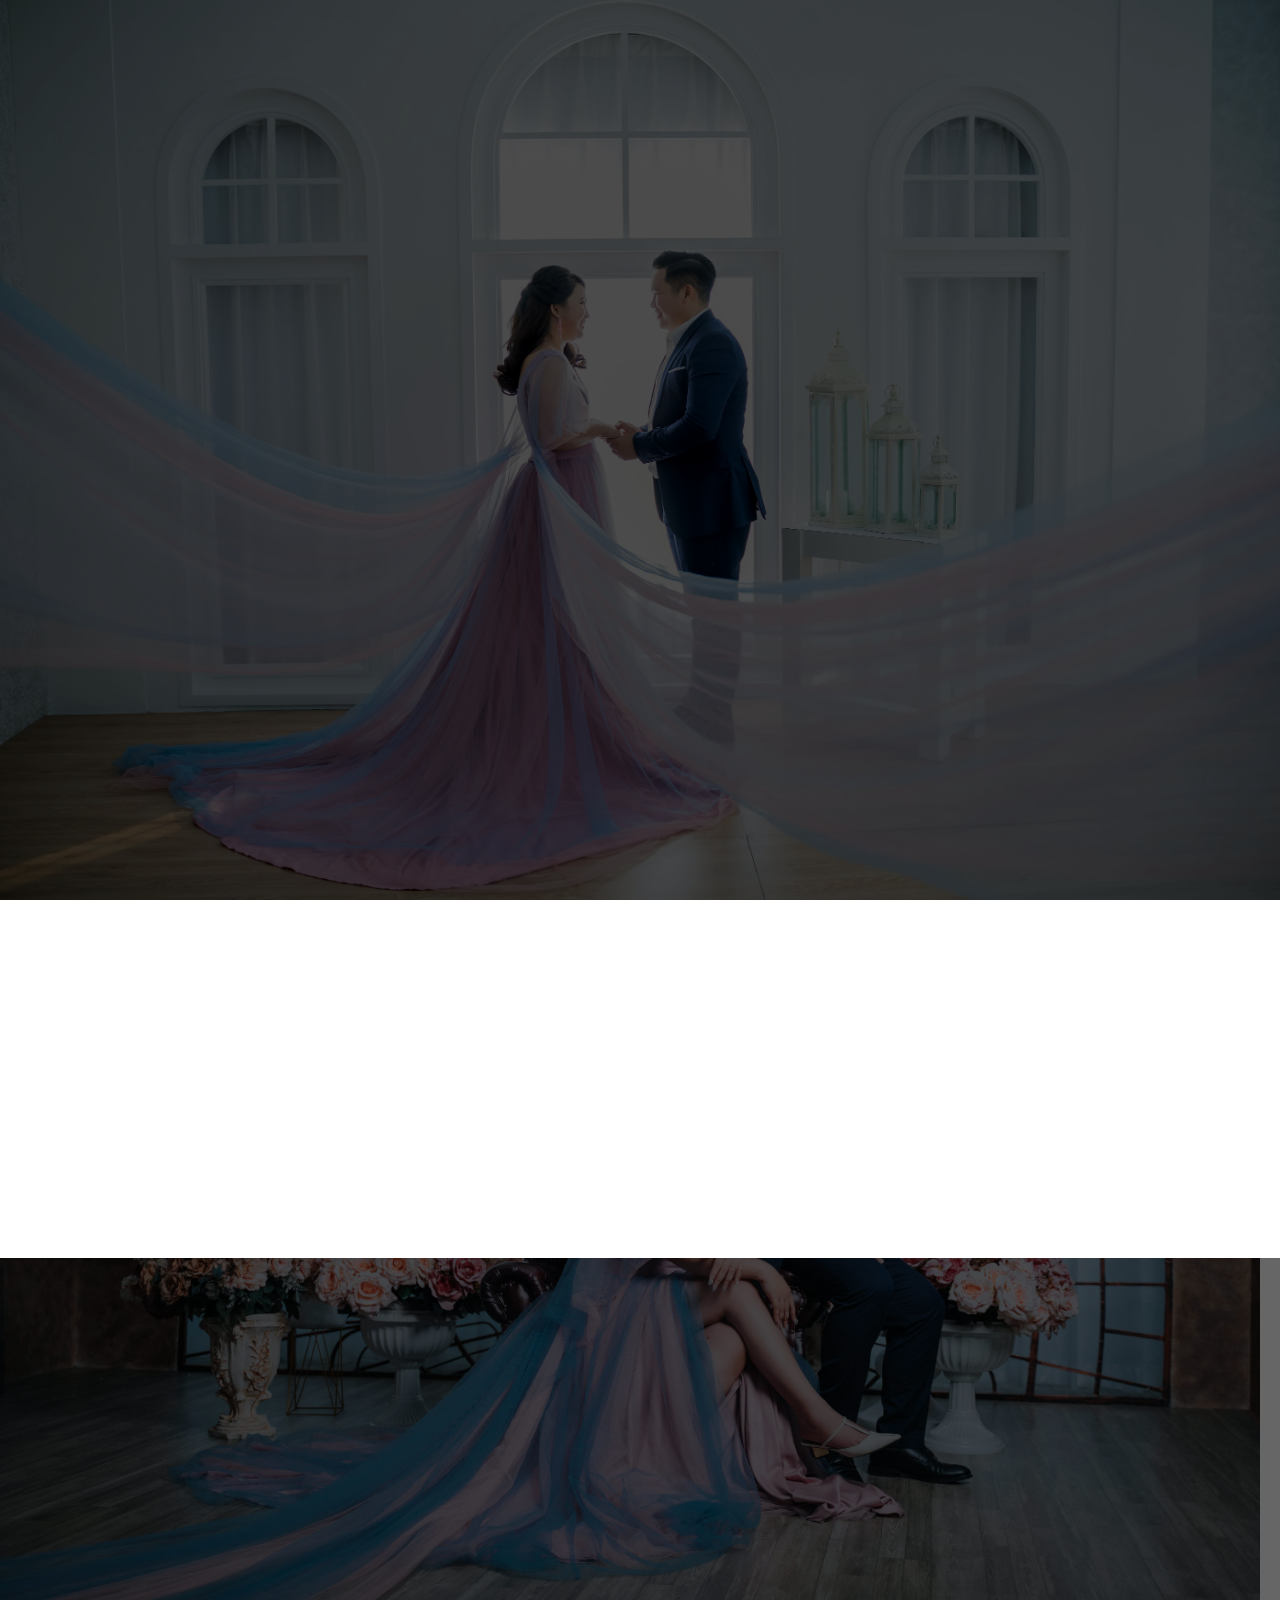
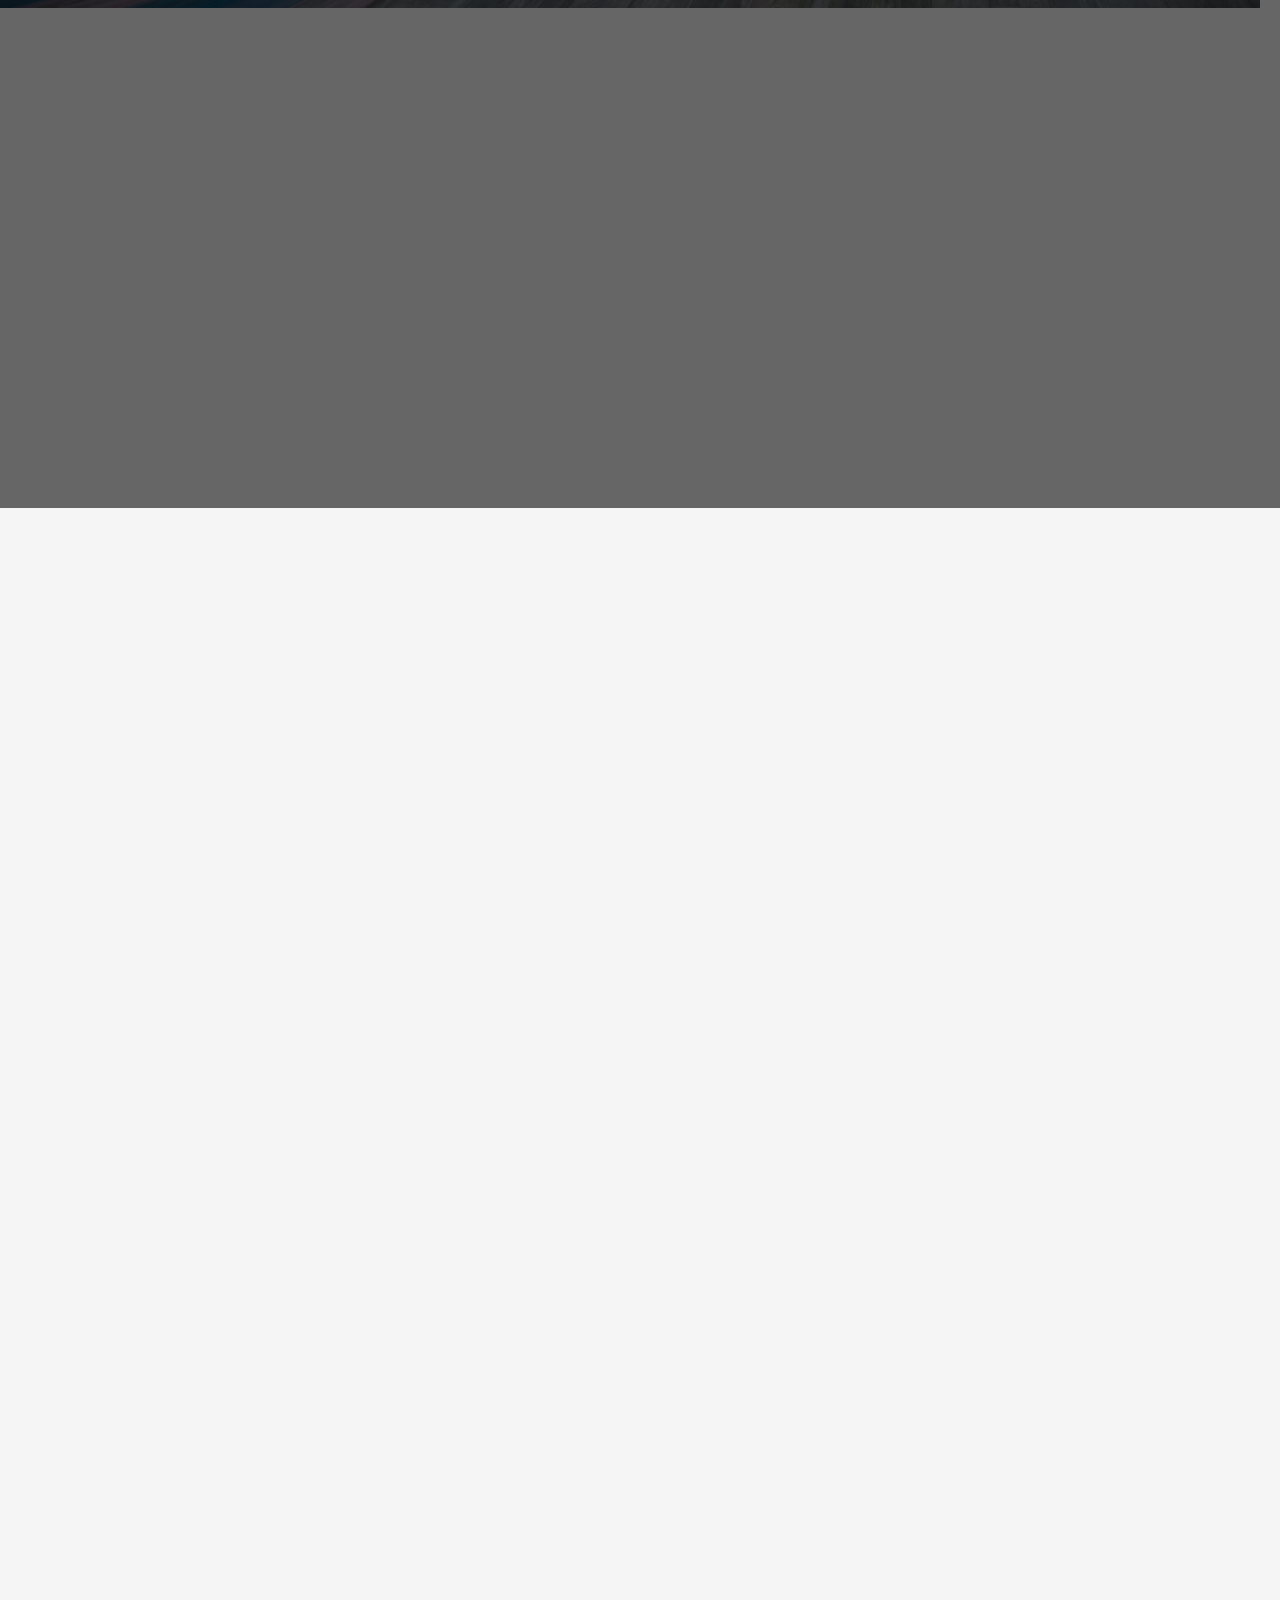
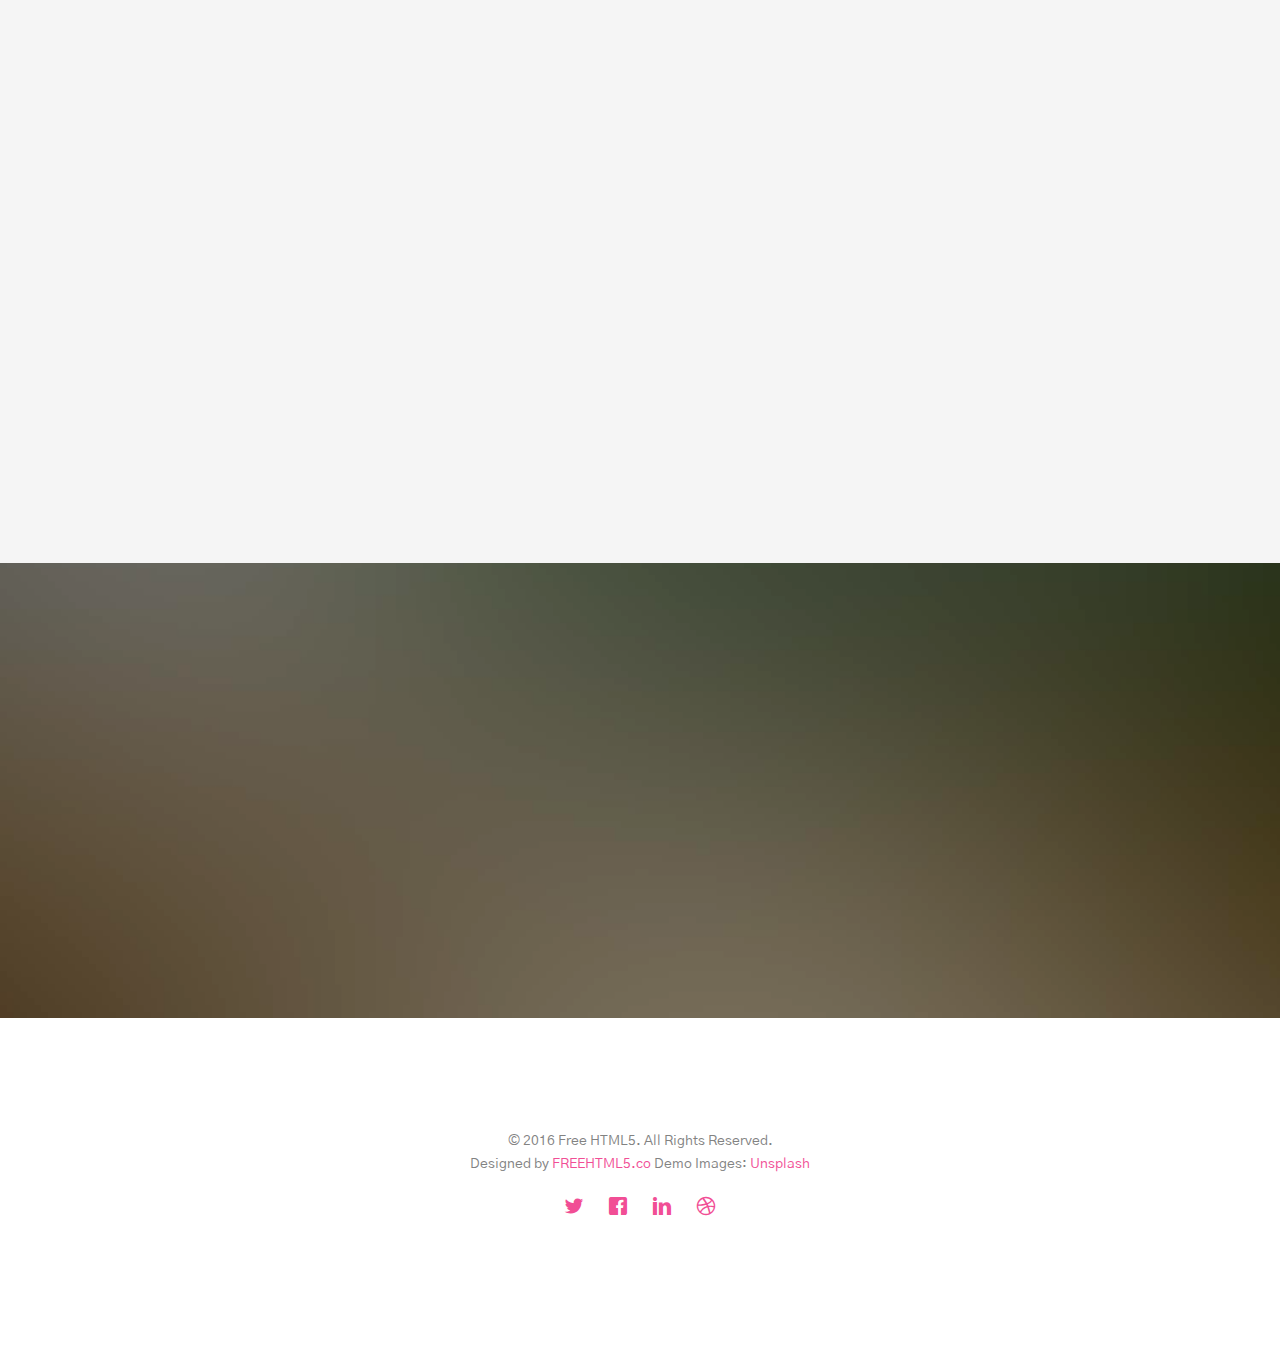
==== index.html @ 538b042c "first init" ====
<!DOCTYPE html>
<!--[if lt IE 7]>      <html class="no-js lt-ie9 lt-ie8 lt-ie7"> <![endif]-->
<!--[if IE 7]>         <html class="no-js lt-ie9 lt-ie8"> <![endif]-->
<!--[if IE 8]>         <html class="no-js lt-ie9"> <![endif]-->
<!--[if gt IE 8]><!-->
<html class="no-js">
<!--<![endif]-->

<head>
	<meta charset="utf-8">
	<meta http-equiv="X-UA-Compatible" content="IE=edge">
	<title>Kristin & Silferius Wedding </title>
	<meta name="viewport" content="width=device-width, initial-scale=1">

	<link href='https://fonts.googleapis.com/css?family=Work+Sans:400,300,600,400italic,700' rel='stylesheet'
		type='text/css'>
	<link href="https://fonts.googleapis.com/css?family=Sacramento" rel="stylesheet">
	<link href="https://fonts.googleapis.com/css2?family=Gothic+A1:wght@100;400&family=Suranna&display=swap"
		rel="stylesheet">

	<!-- Animate.css -->
	<link rel="stylesheet" href="css/animate.css">
	<!-- Icomoon Icon Fonts-->
	<link rel="stylesheet" href="css/icomoon.css">
	<!-- Bootstrap  -->
	<link rel="stylesheet" href="css/bootstrap.css">

	<!-- Magnific Popup -->
	<link rel="stylesheet" href="css/magnific-popup.css">

	<!-- Owl Carousel  -->
	<link rel="stylesheet" href="css/owl.carousel.min.css">
	<link rel="stylesheet" href="css/owl.theme.default.min.css">

	<!-- Theme style  -->
	<link rel="stylesheet" href="css/style.css">

	<!-- Modernizr JS -->
	<script src="js/modernizr-2.6.2.min.js"></script>
	<!-- FOR IE9 below -->
	<!--[if lt IE 9]>
	<script src="js/respond.min.js"></script>
	<![endif]-->

</head>

<body>

	<div class="fh5co-loader"></div>

	<div id="page">
		<!-- <nav class="fh5co-nav" role="navigation">
			<div class="container">
				<div class="row">
					<div class="col-xs-2">
					
					</div>
					<div class="col-xs-10 text-right menu-1">
						<ul>
							<li class="active"><a href="index.html">Home</a></li>
							<li><a href="about.html">Story</a></li>
							<li class="has-dropdown">
								<a href="services.html">Services</a>
								<ul class="dropdown">
									<li><a href="#">Web Design</a></li>
									<li><a href="#">eCommerce</a></li>
									<li><a href="#">Branding</a></li>
									<li><a href="#">API</a></li>
								</ul>
							</li>
							<li class="has-dropdown">
								<a href="gallery.html">Gallery</a>
								<ul class="dropdown">
									<li><a href="#">HTML5</a></li>
									<li><a href="#">CSS3</a></li>
									<li><a href="#">Sass</a></li>
									<li><a href="#">jQuery</a></li>
								</ul>
							</li>
							<li><a href="contact.html">Contact</a></li>
						</ul>
					</div>
				</div>

			</div>
		</nav> -->

		<header id="fh5co-header" class="fh5co-cover" data-stellar-background-ratio="0.6" role="banner"
			>
			<div class="overlay"></div>
			<div class="container">
				<div class="row">
					<div class="col-md-8 col-md-offset-2 text-center">
						<div class="display-t">
							<div class="display-tc animate-box" data-animate-effect="fadeIn">
								<h1>Kristin &amp; Silferius</h1>
								<h2>We Are Getting Married</h2>
								<div class="simply-countdown simply-countdown-one"></div>
								<p><a target="_blank" href="https://calendar.google.com/event?action=TEMPLATE&tmeid=MjJhMHQ4aW1kcW10Y29zM2VvNDBzajJnb3EgYnJpbHlhbmxhaWFAbQ&tmsrc=brilyanlaia%40gmail.com" class="btn btn-default btn-sm">Save the date</a></p>
							</div>
						</div>
					</div>
				</div>
			</div>
		</header>

		<div id="fh5co-couple">
			<div class="container">
				<div class="row">
					<div class="col-md-8 col-md-offset-2 text-center fh5co-heading animate-box">
						<!-- <h2>Hello!</h2> -->
						<blockquote class="blockquote">
							<p class="mb-0">So they are no longer two, but one flesh. Therefore what God has joined together, let no one separate</p>
							<footer class="blockquote-footer"><cite title="Source Title">Matthew 19:6</cite></footer>
						  </blockquote>
						<!-- <h3>So they are no longer two, but one flesh. Therefore what God has joined together, let no one separate</h3> -->
						<!-- <p>We invited you to celebrate our wedding</p> -->
					</div>
				</div>
				<!-- <div class="couple-wrap animate-box">
					<div class="couple-half">
						<div class="groom">
							<img src="images/ava-2.jpeg" alt="groom" class="img-responsive">
						</div>
						<div class="desc-groom">
							<h2>Kristin Pratiwi Laia</h2>
						</div>
					</div>
					<div class="couple-half">
						<div class="bride">
							<img src="images/ava-1.jpeg" alt="groom" class="img-responsive">
						</div>
						<div class="desc-bride">
							<h2>Silferius Hia</h2>
							
						</div>
					</div>
				</div> -->

				<!-- <div class="row">
					<div class="col-md-6 col-12 couple-intro-box animate-box">
						<h2>Kristin Pratiwi Laia</h2>
						<div class="img-container">
							<img src="images/ava-2.jpeg" class="img-responsive couple-img" alt="">
						</div>
					</div>
					<div class="col-md-6 col-12 couple-intro-box animate-box">
						<h2>Silferius Hia</h2>
						<div class="img-container">
							<img src="images/ava-1.jpeg" class="img-responsive couple-img" alt="">
						</div>
					</div>
				</div> -->
			</div>
		</div>

		<div id="fh5co-event" class="fh5co-bg" data-stellar-background-ratio="0.6">
			<div class="overlay"></div>
			<div class="container">
				<div class="row">
					<div class="col-md-8 col-md-offset-2 text-center fh5co-heading animate-box">
						<span>Our Special Events</span>
						<h2>The Wedding Day</h2>
					</div>
				</div>

				<div class="row when-box">
					<div class="col-md-6 text-left animate-box">
						<h3 class="sub-header">Holy Matrimony</h3>
						<p class="sub-content">30 Oktober 2021, 11:00 WIB
							<br>
							BNKP Jemaat Tangerang Resort 45
							<br>
							<a href="https://goo.gl/maps/Krv8NDGkyu9C9tVF6" target="_blank">Open in Google Maps</a>
						</p>

						<h3 class="sub-header">Reception</h3>
						<p class="sub-content">
							30 Oktober 2021, 11:00 WIB <br> Hotel Istana Nelayan & Convention <br> Jl. Gatot Subroto Km 5 No.21 
						<br> <a href="https://goo.gl/maps/fLZrx464eMga5hLJ8" target="_blank">Open in Google Maps</a></p>
					</div>
				</div>
				<!-- <div class="row">
					<div class="display-t">
						<div class="display-tc">
							<div class="col-md-10 col-md-offset-1">
								<div class="col-md-6 col-sm-6 text-center">
									<div class="event-wrap animate-box">
										<h3>Main Ceremony</h3>
										<div class="event-col">
											<i class="icon-clock"></i>
											<span>4:00 PM</span>
											<span>6:00 PM</span>
										</div>
										<div class="event-col">
											<i class="icon-calendar"></i>
											<span>Monday 28</span>
											<span>November, 2016</span>
										</div>
										<p>Far far away, behind the word mountains, far from the countries Vokalia and
											Consonantia, there live the blind texts. Separated they live in
											Bookmarksgrove right at the coast of the Semantics, a large language ocean.
										</p>
									</div>
								</div>
								<div class="col-md-6 col-sm-6 text-center">
									<div class="event-wrap animate-box">
										<h3>Wedding Party</h3>
										<div class="event-col">
											<i class="icon-clock"></i>
											<span>7:00 PM</span>
											<span>12:00 AM</span>
										</div>
										<div class="event-col">
											<i class="icon-calendar"></i>
											<span>Monday 28</span>
											<span>November, 2016</span>
										</div>
										<p>Far far away, behind the word mountains, far from the countries Vokalia and
											Consonantia, there live the blind texts. Separated they live in
											Bookmarksgrove right at the coast of the Semantics, a large language ocean.
										</p>
									</div>
								</div>
							</div>
						</div>
					</div>
				</div> -->
			</div>
		</div>

		<!-- <div id="fh5co-couple-story">
			<div class="container">
				<div class="row">
					<div class="col-md-8 col-md-offset-2 text-center fh5co-heading animate-box">
						<span>We Love Each Other</span>
						<h2>Our Story</h2>
						<p>Far far away, behind the word mountains, far from the countries Vokalia and Consonantia,
							there live the blind texts.</p>
					</div>
				</div>
				<div class="row">
					<div class="col-md-12 col-md-offset-0">
						<ul class="timeline animate-box">
							<li class="animate-box">
								<div class="timeline-badge" style="background-image:url(images/couple-1.jpg);"></div>
								<div class="timeline-panel">
									<div class="timeline-heading">
										<h3 class="timeline-title">First We Meet</h3>
										<span class="date">December 25, 2015</span>
									</div>
									<div class="timeline-body">
										<p>Far far away, behind the word mountains, far from the countries Vokalia and
											Consonantia, there live the blind texts. Separated they live in
											Bookmarksgrove right at the coast of the Semantics, a large language ocean.
										</p>
									</div>
								</div>
							</li>
							<li class="timeline-inverted animate-box">
								<div class="timeline-badge" style="background-image:url(images/couple-2.jpg);"></div>
								<div class="timeline-panel">
									<div class="timeline-heading">
										<h3 class="timeline-title">First Date</h3>
										<span class="date">December 28, 2015</span>
									</div>
									<div class="timeline-body">
										<p>Far far away, behind the word mountains, far from the countries Vokalia and
											Consonantia, there live the blind texts. Separated they live in
											Bookmarksgrove right at the coast of the Semantics, a large language ocean.
										</p>
									</div>
								</div>
							</li>
							<li class="animate-box">
								<div class="timeline-badge" style="background-image:url(images/couple-3.jpg);"></div>
								<div class="timeline-panel">
									<div class="timeline-heading">
										<h3 class="timeline-title">In A Relationship</h3>
										<span class="date">January 1, 2016</span>
									</div>
									<div class="timeline-body">
										<p>Far far away, behind the word mountains, far from the countries Vokalia and
											Consonantia, there live the blind texts. Separated they live in
											Bookmarksgrove right at the coast of the Semantics, a large language ocean.
										</p>
									</div>
								</div>
							</li>
						</ul>
					</div>
				</div>
			</div>
		</div> -->

		<div id="fh5co-gallery" class="fh5co-section-gray">
			<div class="container">
				<div class="row">
					<div class="col-md-8 col-md-offset-2 text-center fh5co-heading animate-box">
						<span>Our Memories</span>
						<h2>Wedding Gallery</h2>
						<p>Far far away, behind the word mountains, far from the countries Vokalia and Consonantia,
							there live the blind texts.</p>
					</div>
				</div>
				<div class="row row-bottom-padded-md">
					<div class="col-md-12">
						<ul id="fh5co-gallery-list">

							<li class="one-third animate-box" data-animate-effect="fadeIn"
								style="background-image: url(images/gallery-1.jpg); ">
								<a href="images/gallery-1.jpg">
									<div class="case-studies-summary">
										<span>14 Photos</span>
										<h2>Two Glas of Juice</h2>
									</div>
								</a>
							</li>
							<li class="one-third animate-box" data-animate-effect="fadeIn"
								style="background-image: url(images/gallery-2.jpg); ">
								<a href="#" class="color-2">
									<div class="case-studies-summary">
										<span>30 Photos</span>
										<h2>Timer starts now!</h2>
									</div>
								</a>
							</li>


							<li class="one-third animate-box" data-animate-effect="fadeIn"
								style="background-image: url(images/gallery-3.jpg); ">
								<a href="#" class="color-3">
									<div class="case-studies-summary">
										<span>90 Photos</span>
										<h2>Beautiful sunset</h2>
									</div>
								</a>
							</li>
							<li class="one-third animate-box" data-animate-effect="fadeIn"
								style="background-image: url(images/gallery-4.jpg); ">
								<a href="#" class="color-4">
									<div class="case-studies-summary">
										<span>12 Photos</span>
										<h2>Company's Conference Room</h2>
									</div>
								</a>
							</li>

							<li class="one-third animate-box" data-animate-effect="fadeIn"
								style="background-image: url(images/gallery-5.jpg); ">
								<a href="#" class="color-3">
									<div class="case-studies-summary">
										<span>50 Photos</span>
										<h2>Useful baskets</h2>
									</div>
								</a>
							</li>
							<li class="one-third animate-box" data-animate-effect="fadeIn"
								style="background-image: url(images/gallery-6.jpg); ">
								<a href="#" class="color-4">
									<div class="case-studies-summary">
										<span>45 Photos</span>
										<h2>Skater man in the road</h2>
									</div>
								</a>
							</li>

							<li class="one-third animate-box" data-animate-effect="fadeIn"
								style="background-image: url(images/gallery-7.jpg); ">
								<a href="#" class="color-4">
									<div class="case-studies-summary">
										<span>35 Photos</span>
										<h2>Two Glas of Juice</h2>
									</div>
								</a>
							</li>

							<li class="one-third animate-box" data-animate-effect="fadeIn"
								style="background-image: url(images/gallery-8.jpg); ">
								<a href="#" class="color-5">
									<div class="case-studies-summary">
										<span>90 Photos</span>
										<h2>Timer starts now!</h2>
									</div>
								</a>
							</li>
							<li class="one-third animate-box" data-animate-effect="fadeIn"
								style="background-image: url(images/gallery-9.jpg); ">
								<a href="#" class="color-6">
									<div class="case-studies-summary">
										<span>56 Photos</span>
										<h2>Beautiful sunset</h2>
									</div>
								</a>
							</li>
						</ul>
					</div>
				</div>
			</div>
		</div>

		<!-- <div id="fh5co-counter" class="fh5co-bg fh5co-counter" style="background-image:url(images/img_bg_5.jpg);">
			<div class="overlay"></div>
			<div class="container">
				<div class="row">
					<div class="display-t">
						<div class="display-tc">
							<div class="col-md-3 col-sm-6 animate-box">
								<div class="feature-center">
									<span class="icon">
										<i class="icon-users"></i>
									</span>

									<span class="counter js-counter" data-from="0" data-to="500" data-speed="5000"
										data-refresh-interval="50">1</span>
									<span class="counter-label">Estimated Guest</span>

								</div>
							</div>
							<div class="col-md-3 col-sm-6 animate-box">
								<div class="feature-center">
									<span class="icon">
										<i class="icon-user"></i>
									</span>

									<span class="counter js-counter" data-from="0" data-to="1000" data-speed="5000"
										data-refresh-interval="50">1</span>
									<span class="counter-label">We Catter</span>
								</div>
							</div>
							<div class="col-md-3 col-sm-6 animate-box">
								<div class="feature-center">
									<span class="icon">
										<i class="icon-calendar"></i>
									</span>
									<span class="counter js-counter" data-from="0" data-to="402" data-speed="5000"
										data-refresh-interval="50">1</span>
									<span class="counter-label">Events Done</span>
								</div>
							</div>
							<div class="col-md-3 col-sm-6 animate-box">
								<div class="feature-center">
									<span class="icon">
										<i class="icon-clock"></i>
									</span>

									<span class="counter js-counter" data-from="0" data-to="2345" data-speed="5000"
										data-refresh-interval="50">1</span>
									<span class="counter-label">Hours Spent</span>

								</div>
							</div>
						</div>
					</div>
				</div>
			</div>
		</div> -->

		<!-- <div id="fh5co-testimonial">
			<div class="container">
				<div class="row">
					<div class="row animate-box">
						<div class="col-md-8 col-md-offset-2 text-center fh5co-heading">
							<span>Best Wishes</span>
							<h2>Friends Wishes</h2>
						</div>
					</div>
					<div class="row">
						<div class="col-md-12 animate-box">
							<div class="wrap-testimony">
								<div class="owl-carousel-fullwidth">
									<div class="item">
										<div class="testimony-slide active text-center">
											<figure>
												<img src="images/couple-1.jpg" alt="user">
											</figure>
											<span>John Doe, via <a href="#" class="twitter">Twitter</a></span>
											<blockquote>
												<p>"Far far away, behind the word mountains, far from the countries
													Vokalia and Consonantia, there live the blind texts. Separated they
													live in Bookmarksgrove right at the coast of the Semantics"</p>
											</blockquote>
										</div>
									</div>
									<div class="item">
										<div class="testimony-slide active text-center">
											<figure>
												<img src="images/couple-2.jpg" alt="user">
											</figure>
											<span>John Doe, via <a href="#" class="twitter">Twitter</a></span>
											<blockquote>
												<p>"Far far away, behind the word mountains, far from the countries
													Vokalia and Consonantia, at the coast of the Semantics, a large
													language ocean."</p>
											</blockquote>
										</div>
									</div>
									<div class="item">
										<div class="testimony-slide active text-center">
											<figure>
												<img src="images/couple-3.jpg" alt="user">
											</figure>
											<span>John Doe, via <a href="#" class="twitter">Twitter</a></span>
											<blockquote>
												<p>"Far far away, far from the countries Vokalia and Consonantia, there
													live the blind texts. Separated they live in Bookmarksgrove right at
													the coast of the Semantics, a large language ocean."</p>
											</blockquote>
										</div>
									</div>
								</div>
							</div>
						</div>
					</div>
				</div>
			</div>
		</div> -->

		<!-- <div id="fh5co-services" class="fh5co-section-gray">
			<div class="container">

				<div class="row animate-box">
					<div class="col-md-8 col-md-offset-2 text-center fh5co-heading">
						<h2>We Offer Services</h2>
						<p>Dignissimos asperiores vitae velit veniam totam fuga molestias accusamus alias autem
							provident. Odit ab aliquam dolor eius.</p>
					</div>
				</div>

				<div class="row">
					<div class="col-md-6">
						<div class="feature-left animate-box" data-animate-effect="fadeInLeft">
							<span class="icon">
								<i class="icon-calendar"></i>
							</span>
							<div class="feature-copy">
								<h3>We Organized Events</h3>
								<p>Facilis ipsum reprehenderit nemo molestias. Aut cum mollitia reprehenderit. Eos
									cumque dicta adipisci architecto culpa amet.</p>
							</div>
						</div>

						<div class="feature-left animate-box" data-animate-effect="fadeInLeft">
							<span class="icon">
								<i class="icon-image"></i>
							</span>
							<div class="feature-copy">
								<h3>Photoshoot</h3>
								<p>Facilis ipsum reprehenderit nemo molestias. Aut cum mollitia reprehenderit. Eos
									cumque dicta adipisci architecto culpa amet.</p>
							</div>
						</div>

						<div class="feature-left animate-box" data-animate-effect="fadeInLeft">
							<span class="icon">
								<i class="icon-video"></i>
							</span>
							<div class="feature-copy">
								<h3>Video Editing</h3>
								<p>Facilis ipsum reprehenderit nemo molestias. Aut cum mollitia reprehenderit. Eos
									cumque dicta adipisci architecto culpa amet.</p>
							</div>
						</div>

					</div>

					<div class="col-md-6 animate-box">
						<div class="fh5co-video fh5co-bg" style="background-image: url(images/img_bg_3.jpg); ">
							<a href="https://vimeo.com/channels/staffpicks/93951774" class="popup-vimeo"><i
									class="icon-video2"></i></a>
							<div class="overlay"></div>
						</div>
					</div>
				</div>


			</div>
		</div> -->


		<div id="fh5co-started" class="fh5co-bg" style="background-image:url(images/img_bg_4.jpg);">
			<div class="overlay"></div>
			<div class="container">
				<div class="row animate-box">
					<div class="col-md-8 col-md-offset-2 text-center fh5co-heading">
						<h2>Are You Attending?</h2>
						<p>Please Fill-up the form to notify you that you're attending. Thanks.</p>
					</div>
				</div>
				<div class="row animate-box">
					<div class="col-md-10 col-md-offset-1">
						<form class="form-inline" action="https://formkeep.com/f/1935901667cd" method="POST" encType="multipart/form-data">
							<div class="col-md-4 col-sm-4">
								<div class="form-group">
									<label for="name" class="sr-only">Name</label>
									<input type="name" class="form-control" id="name" name="name" type="email" placeholder="Name">
									<input type="hidden" name="_subject" value="Contact form submitted">
									<input type="hidden" name="_honeypot" value="">
								</div>
							</div>
							<!-- <div class="col-md-4 col-sm-4">
								<div class="form-group">
									<label for="email" class="sr-only">Email</label>
									<input type="email" class="form-control" id="email" placeholder="Email">
								</div>
							</div> -->
							<div class="col-md-4 col-sm-4">
								<input type="submit" value="Submit Form" class="btn btn-default btn-block">
								<!-- <button type="submit" class="btn btn-default btn-block">I am Attending</button> -->
							</div>
						</form>
					</div>
				</div>
			</div>
		</div>

		<footer id="fh5co-footer" role="contentinfo">
			<div class="container">

				<div class="row copyright">
					<div class="col-md-12 text-center">
						<p>
							<small class="block">&copy; 2016 Free HTML5. All Rights Reserved.</small>
							<small class="block">Designed by <a href="http://freehtml5.co/"
									target="_blank">FREEHTML5.co</a> Demo Images: <a href="http://unsplash.co/"
									target="_blank">Unsplash</a></small>
						</p>
						<p>
						<ul class="fh5co-social-icons">
							<li><a href="#"><i class="icon-twitter"></i></a></li>
							<li><a href="#"><i class="icon-facebook"></i></a></li>
							<li><a href="#"><i class="icon-linkedin"></i></a></li>
							<li><a href="#"><i class="icon-dribbble"></i></a></li>
						</ul>
						</p>
					</div>
				</div>

			</div>
		</footer>
	</div>

	<!-- <div class="gototop js-top">
		<a href="#" class="js-gotop"><i class="icon-arrow-up"></i></a>
	</div> -->

	<!-- jQuery -->
	<script src="js/jquery.min.js"></script>
	<!-- jQuery Easing -->
	<script src="js/jquery.easing.1.3.js"></script>
	<!-- Bootstrap -->
	<script src="js/bootstrap.min.js"></script>
	<!-- Waypoints -->
	<script src="js/jquery.waypoints.min.js"></script>
	<!-- Carousel -->
	<script src="js/owl.carousel.min.js"></script>
	<!-- countTo -->
	<script src="js/jquery.countTo.js"></script>

	<!-- Stellar -->
	<script src="js/jquery.stellar.min.js"></script>
	<!-- Magnific Popup -->
	<script src="js/jquery.magnific-popup.min.js"></script>
	<script src="js/magnific-popup-options.js"></script>

	<!-- // <script src="https://cdnjs.cloudflare.com/ajax/libs/prism/0.0.1/prism.min.js"></script> -->
	<script src="js/simplyCountdown.js"></script>
	<!-- Main -->
	<script src="js/main.js"></script>

	<script>
		var d = new Date(new Date().getTime() + 200 * 120 * 120 * 2000);

		// default example
		simplyCountdown('.simply-countdown-one', {
			year: 2021,
			month: 10,
			day: 30,
			hours: 19, // Default is 0 [0-23] integer
            minutes: 0,
		});

		//jQuery example
		$('#simply-countdown-losange').simplyCountdown({
			year: d.getFullYear(),
			month: d.getMonth() + 1,
			day: d.getDate(),
			enableUtc: false
		});
	</script>

	

</body>

</html>
---- css/icomoon.css ----
@font-face {
  font-family: 'icomoon';
  src:  url('../fonts/icomoon/icomoon.eot?6iuir');
  src:  url('../fonts/icomoon/icomoon.eot?6iuir#iefix') format('embedded-opentype'),
    url('../fonts/icomoon/icomoon.ttf?6iuir') format('truetype'),
    url('../fonts/icomoon/icomoon.woff?6iuir') format('woff'),
    url('../fonts/icomoon/icomoon.svg?6iuir#icomoon') format('svg');
  font-weight: normal;
  font-style: normal;
}

[class^="icon-"], [class*=" icon-"] {
  /* use !important to prevent issues with browser extensions that change fonts */
  font-family: 'icomoon' !important;
  speak: none;
  font-style: normal;
  font-weight: normal;
  font-variant: normal;
  text-transform: none;
  line-height: 1;

  /* Better Font Rendering =========== */
  -webkit-font-smoothing: antialiased;
  -moz-osx-font-smoothing: grayscale;
}

.icon-eye:before {
  content: "\e000";
}
.icon-paper-clip:before {
  content: "\e001";
}
.icon-mail:before {
  content: "\e002";
}
.icon-toggle:before {
  content: "\e003";
}
.icon-layout:before {
  content: "\e004";
}
.icon-link:before {
  content: "\e005";
}
.icon-bell:before {
  content: "\e006";
}
.icon-lock:before {
  content: "\e007";
}
.icon-unlock:before {
  content: "\e008";
}
.icon-ribbon:before {
  content: "\e009";
}
.icon-image:before {
  content: "\e010";
}
.icon-signal:before {
  content: "\e011";
}
.icon-target:before {
  content: "\e012";
}
.icon-clipboard:before {
  content: "\e013";
}
.icon-clock:before {
  content: "\e014";
}
.icon-watch:before {
  content: "\e015";
}
.icon-air-play:before {
  content: "\e016";
}
.icon-camera:before {
  content: "\e017";
}
.icon-video:before {
  content: "\e018";
}
.icon-disc:before {
  content: "\e019";
}
.icon-printer:before {
  content: "\e020";
}
.icon-monitor:before {
  content: "\e021";
}
.icon-server:before {
  content: "\e022";
}
.icon-cog:before {
  content: "\e023";
}
.icon-heart:before {
  content: "\e024";
}
.icon-paragraph:before {
  content: "\e025";
}
.icon-align-justify:before {
  content: "\e026";
}
.icon-align-left:before {
  content: "\e027";
}
.icon-align-center:before {
  content: "\e028";
}
.icon-align-right:before {
  content: "\e029";
}
.icon-book:before {
  content: "\e030";
}
.icon-layers:before {
  content: "\e031";
}
.icon-stack:before {
  content: "\e032";
}
.icon-stack-2:before {
  content: "\e033";
}
.icon-paper:before {
  content: "\e034";
}
.icon-paper-stack:before {
  content: "\e035";
}
.icon-search:before {
  content: "\e036";
}
.icon-zoom-in:before {
  content: "\e037";
}
.icon-zoom-out:before {
  content: "\e038";
}
.icon-reply:before {
  content: "\e039";
}
.icon-circle-plus:before {
  content: "\e040";
}
.icon-circle-minus:before {
  content: "\e041";
}
.icon-circle-check:before {
  content: "\e042";
}
.icon-circle-cross:before {
  content: "\e043";
}
.icon-square-plus:before {
  content: "\e044";
}
.icon-square-minus:before {
  content: "\e045";
}
.icon-square-check:before {
  content: "\e046";
}
.icon-square-cross:before {
  content: "\e047";
}
.icon-microphone:before {
  content: "\e048";
}
.icon-record:before {
  content: "\e049";
}
.icon-skip-back:before {
  content: "\e050";
}
.icon-rewind:before {
  content: "\e051";
}
.icon-play:before {
  content: "\e052";
}
.icon-pause:before {
  content: "\e053";
}
.icon-stop:before {
  content: "\e054";
}
.icon-fast-forward:before {
  content: "\e055";
}
.icon-skip-forward:before {
  content: "\e056";
}
.icon-shuffle:before {
  content: "\e057";
}
.icon-repeat:before {
  content: "\e058";
}
.icon-folder:before {
  content: "\e059";
}
.icon-umbrella:before {
  content: "\e060";
}
.icon-moon:before {
  content: "\e061";
}
.icon-thermometer:before {
  content: "\e062";
}
.icon-drop:before {
  content: "\e063";
}
.icon-sun:before {
  content: "\e064";
}
.icon-cloud:before {
  content: "\e065";
}
.icon-cloud-upload:before {
  content: "\e066";
}
.icon-cloud-download:before {
  content: "\e067";
}
.icon-upload:before {
  content: "\e068";
}
.icon-download:before {
  content: "\e069";
}
.icon-location:before {
  content: "\e070";
}
.icon-location-2:before {
  content: "\e071";
}
.icon-map:before {
  content: "\e072";
}
.icon-battery:before {
  content: "\e073";
}
.icon-head:before {
  content: "\e074";
}
.icon-briefcase:before {
  content: "\e075";
}
.icon-speech-bubble:before {
  content: "\e076";
}
.icon-anchor:before {
  content: "\e077";
}
.icon-globe:before {
  content: "\e078";
}
.icon-box:before {
  content: "\e079";
}
.icon-reload:before {
  content: "\e080";
}
.icon-share:before {
  content: "\e081";
}
.icon-marquee:before {
  content: "\e082";
}
.icon-marquee-plus:before {
  content: "\e083";
}
.icon-marquee-minus:before {
  content: "\e084";
}
.icon-tag:before {
  content: "\e085";
}
.icon-power:before {
  content: "\e086";
}
.icon-command:before {
  content: "\e087";
}
.icon-alt:before {
  content: "\e088";
}
.icon-esc:before {
  content: "\e089";
}
.icon-bar-graph:before {
  content: "\e090";
}
.icon-bar-graph-2:before {
  content: "\e091";
}
.icon-pie-graph:before {
  content: "\e092";
}
.icon-star:before {
  content: "\e093";
}
.icon-arrow-left:before {
  content: "\e094";
}
.icon-arrow-right:before {
  content: "\e095";
}
.icon-arrow-up:before {
  content: "\e096";
}
.icon-arrow-down:before {
  content: "\e097";
}
.icon-volume:before {
  content: "\e098";
}
.icon-mute:before {
  content: "\e099";
}
.icon-content-right:before {
  content: "\e100";
}
.icon-content-left:before {
  content: "\e101";
}
.icon-grid:before {
  content: "\e102";
}
.icon-grid-2:before {
  content: "\e103";
}
.icon-columns:before {
  content: "\e104";
}
.icon-loader:before {
  content: "\e105";
}
.icon-bag:before {
  content: "\e106";
}
.icon-ban:before {
  content: "\e107";
}
.icon-flag:before {
  content: "\e108";
}
.icon-trash:before {
  content: "\e109";
}
.icon-expand:before {
  content: "\e110";
}
.icon-contract:before {
  content: "\e111";
}
.icon-maximize:before {
  content: "\e112";
}
.icon-minimize:before {
  content: "\e113";
}
.icon-plus:before {
  content: "\e114";
}
.icon-minus:before {
  content: "\e115";
}
.icon-check:before {
  content: "\e116";
}
.icon-cross:before {
  content: "\e117";
}
.icon-move:before {
  content: "\e118";
}
.icon-delete:before {
  content: "\e119";
}
.icon-menu:before {
  content: "\e120";
}
.icon-archive:before {
  content: "\e121";
}
.icon-inbox:before {
  content: "\e122";
}
.icon-outbox:before {
  content: "\e123";
}
.icon-file:before {
  content: "\e124";
}
.icon-file-add:before {
  content: "\e125";
}
.icon-file-subtract:before {
  content: "\e126";
}
.icon-help:before {
  content: "\e127";
}
.icon-open:before {
  content: "\e128";
}
.icon-ellipsis:before {
  content: "\e129";
}
.icon-add-to-list:before {
  content: "\e900";
}
.icon-classic-computer:before {
  content: "\e901";
}
.icon-controller-fast-backward:before {
  content: "\e902";
}
.icon-creative-commons-attribution:before {
  content: "\e903";
}
.icon-creative-commons-noderivs:before {
  content: "\e904";
}
.icon-creative-commons-noncommercial-eu:before {
  content: "\e905";
}
.icon-creative-commons-noncommercial-us:before {
  content: "\e906";
}
.icon-creative-commons-public-domain:before {
  content: "\e907";
}
.icon-creative-commons-remix:before {
  content: "\e908";
}
.icon-creative-commons-share:before {
  content: "\e909";
}
.icon-creative-commons-sharealike:before {
  content: "\e90a";
}
.icon-creative-commons:before {
  content: "\e90b";
}
.icon-document-landscape:before {
  content: "\e90c";
}
.icon-remove-user:before {
  content: "\e90d";
}
.icon-warning:before {
  content: "\e90e";
}
.icon-arrow-bold-down:before {
  content: "\e90f";
}
.icon-arrow-bold-left:before {
  content: "\e910";
}
.icon-arrow-bold-right:before {
  content: "\e911";
}
.icon-arrow-bold-up:before {
  content: "\e912";
}
.icon-arrow-down2:before {
  content: "\e913";
}
.icon-arrow-left2:before {
  content: "\e914";
}
.icon-arrow-long-down:before {
  content: "\e915";
}
.icon-arrow-long-left:before {
  content: "\e916";
}
.icon-arrow-long-right:before {
  content: "\e917";
}
.icon-arrow-long-up:before {
  content: "\e918";
}
.icon-arrow-right2:before {
  content: "\e919";
}
.icon-arrow-up2:before {
  content: "\e91a";
}
.icon-arrow-with-circle-down:before {
  content: "\e91b";
}
.icon-arrow-with-circle-left:before {
  content: "\e91c";
}
.icon-arrow-with-circle-right:before {
  content: "\e91d";
}
.icon-arrow-with-circle-up:before {
  content: "\e91e";
}
.icon-bookmark:before {
  content: "\e91f";
}
.icon-bookmarks:before {
  content: "\e920";
}
.icon-chevron-down:before {
  content: "\e921";
}
.icon-chevron-left:before {
  content: "\e922";
}
.icon-chevron-right:before {
  content: "\e923";
}
.icon-chevron-small-down:before {
  content: "\e924";
}
.icon-chevron-small-left:before {
  content: "\e925";
}
.icon-chevron-small-right:before {
  content: "\e926";
}
.icon-chevron-small-up:before {
  content: "\e927";
}
.icon-chevron-thin-down:before {
  content: "\e928";
}
.icon-chevron-thin-left:before {
  content: "\e929";
}
.icon-chevron-thin-right:before {
  content: "\e92a";
}
.icon-chevron-thin-up:before {
  content: "\e92b";
}
.icon-chevron-up:before {
  content: "\e92c";
}
.icon-chevron-with-circle-down:before {
  content: "\e92d";
}
.icon-chevron-with-circle-left:before {
  content: "\e92e";
}
.icon-chevron-with-circle-right:before {
  content: "\e92f";
}
.icon-chevron-with-circle-up:before {
  content: "\e930";
}
.icon-cloud2:before {
  content: "\e931";
}
.icon-controller-fast-forward:before {
  content: "\e932";
}
.icon-controller-jump-to-start:before {
  content: "\e933";
}
.icon-controller-next:before {
  content: "\e934";
}
.icon-controller-paus:before {
  content: "\e935";
}
.icon-controller-play:before {
  content: "\e936";
}
.icon-controller-record:before {
  content: "\e937";
}
.icon-controller-stop:before {
  content: "\e938";
}
.icon-controller-volume:before {
  content: "\e939";
}
.icon-dot-single:before {
  content: "\e93a";
}
.icon-dots-three-horizontal:before {
  content: "\e93b";
}
.icon-dots-three-vertical:before {
  content: "\e93c";
}
.icon-dots-two-horizontal:before {
  content: "\e93d";
}
.icon-dots-two-vertical:before {
  content: "\e93e";
}
.icon-download2:before {
  content: "\e93f";
}
.icon-emoji-flirt:before {
  content: "\e940";
}
.icon-flow-branch:before {
  content: "\e941";
}
.icon-flow-cascade:before {
  content: "\e942";
}
.icon-flow-line:before {
  content: "\e943";
}
.icon-flow-parallel:before {
  content: "\e944";
}
.icon-flow-tree:before {
  content: "\e945";
}
.icon-install:before {
  content: "\e946";
}
.icon-layers2:before {
  content: "\e947";
}
.icon-open-book:before {
  content: "\e948";
}
.icon-resize-100:before {
  content: "\e949";
}
.icon-resize-full-screen:before {
  content: "\e94a";
}
.icon-save:before {
  content: "\e94b";
}
.icon-select-arrows:before {
  content: "\e94c";
}
.icon-sound-mute:before {
  content: "\e94d";
}
.icon-sound:before {
  content: "\e94e";
}
.icon-trash2:before {
  content: "\e94f";
}
.icon-triangle-down:before {
  content: "\e950";
}
.icon-triangle-left:before {
  content: "\e951";
}
.icon-triangle-right:before {
  content: "\e952";
}
.icon-triangle-up:before {
  content: "\e953";
}
.icon-uninstall:before {
  content: "\e954";
}
.icon-upload-to-cloud:before {
  content: "\e955";
}
.icon-upload2:before {
  content: "\e956";
}
.icon-add-user:before {
  content: "\e957";
}
.icon-address:before {
  content: "\e958";
}
.icon-adjust:before {
  content: "\e959";
}
.icon-air:before {
  content: "\e95a";
}
.icon-aircraft-landing:before {
  content: "\e95b";
}
.icon-aircraft-take-off:before {
  content: "\e95c";
}
.icon-aircraft:before {
  content: "\e95d";
}
.icon-align-bottom:before {
  content: "\e95e";
}
.icon-align-horizontal-middle:before {
  content: "\e95f";
}
.icon-align-left2:before {
  content: "\e960";
}
.icon-align-right2:before {
  content: "\e961";
}
.icon-align-top:before {
  content: "\e962";
}
.icon-align-vertical-middle:before {
  content: "\e963";
}
.icon-archive2:before {
  content: "\e964";
}
.icon-area-graph:before {
  content: "\e965";
}
.icon-attachment:before {
  content: "\e966";
}
.icon-awareness-ribbon:before {
  content: "\e967";
}
.icon-back-in-time:before {
  content: "\e968";
}
.icon-back:before {
  content: "\e969";
}
.icon-bar-graph2:before {
  content: "\e96a";
}
.icon-battery2:before {
  content: "\e96b";
}
.icon-beamed-note:before {
  content: "\e96c";
}
.icon-bell2:before {
  content: "\e96d";
}
.icon-blackboard:before {
  content: "\e96e";
}
.icon-block:before {
  content: "\e96f";
}
.icon-book2:before {
  content: "\e970";
}
.icon-bowl:before {
  content: "\e971";
}
.icon-box2:before {
  content: "\e972";
}
.icon-briefcase2:before {
  content: "\e973";
}
.icon-browser:before {
  content: "\e974";
}
.icon-brush:before {
  content: "\e975";
}
.icon-bucket:before {
  content: "\e976";
}
.icon-cake:before {
  content: "\e977";
}
.icon-calculator:before {
  content: "\e978";
}
.icon-calendar:before {
  content: "\e979";
}
.icon-camera2:before {
  content: "\e97a";
}
.icon-ccw:before {
  content: "\e97b";
}
.icon-chat:before {
  content: "\e97c";
}
.icon-check2:before {
  content: "\e97d";
}
.icon-circle-with-cross:before {
  content: "\e97e";
}
.icon-circle-with-minus:before {
  content: "\e97f";
}
.icon-circle-with-plus:before {
  content: "\e980";
}
.icon-circle:before {
  content: "\e981";
}
.icon-circular-graph:before {
  content: "\e982";
}
.icon-clapperboard:before {
  content: "\e983";
}
.icon-clipboard2:before {
  content: "\e984";
}
.icon-clock2:before {
  content: "\e985";
}
.icon-code:before {
  content: "\e986";
}
.icon-cog2:before {
  content: "\e987";
}
.icon-colours:before {
  content: "\e988";
}
.icon-compass:before {
  content: "\e989";
}
.icon-copy:before {
  content: "\e98a";
}
.icon-credit-card:before {
  content: "\e98b";
}
.icon-credit:before {
  content: "\e98c";
}
.icon-cross2:before {
  content: "\e98d";
}
.icon-cup:before {
  content: "\e98e";
}
.icon-cw:before {
  content: "\e98f";
}
.icon-cycle:before {
  content: "\e990";
}
.icon-database:before {
  content: "\e991";
}
.icon-dial-pad:before {
  content: "\e992";
}
.icon-direction:before {
  content: "\e993";
}
.icon-document:before {
  content: "\e994";
}
.icon-documents:before {
  content: "\e995";
}
.icon-drink:before {
  content: "\e996";
}
.icon-drive:before {
  content: "\e997";
}
.icon-drop2:before {
  content: "\e998";
}
.icon-edit:before {
  content: "\e999";
}
.icon-email:before {
  content: "\e99a";
}
.icon-emoji-happy:before {
  content: "\e99b";
}
.icon-emoji-neutral:before {
  content: "\e99c";
}
.icon-emoji-sad:before {
  content: "\e99d";
}
.icon-erase:before {
  content: "\e99e";
}
.icon-eraser:before {
  content: "\e99f";
}
.icon-export:before {
  content: "\e9a0";
}
.icon-eye2:before {
  content: "\e9a1";
}
.icon-feather:before {
  content: "\e9a2";
}
.icon-flag2:before {
  content: "\e9a3";
}
.icon-flash:before {
  content: "\e9a4";
}
.icon-flashlight:before {
  content: "\e9a5";
}
.icon-flat-brush:before {
  content: "\e9a6";
}
.icon-folder-images:before {
  content: "\e9a7";
}
.icon-folder-music:before {
  content: "\e9a8";
}
.icon-folder-video:before {
  content: "\e9a9";
}
.icon-folder2:before {
  content: "\e9aa";
}
.icon-forward:before {
  content: "\e9ab";
}
.icon-funnel:before {
  content: "\e9ac";
}
.icon-game-controller:before {
  content: "\e9ad";
}
.icon-gauge:before {
  content: "\e9ae";
}
.icon-globe2:before {
  content: "\e9af";
}
.icon-graduation-cap:before {
  content: "\e9b0";
}
.icon-grid2:before {
  content: "\e9b1";
}
.icon-hair-cross:before {
  content: "\e9b2";
}
.icon-hand:before {
  content: "\e9b3";
}
.icon-heart-outlined:before {
  content: "\e9b4";
}
.icon-heart2:before {
  content: "\e9b5";
}
.icon-help-with-circle:before {
  content: "\e9b6";
}
.icon-help2:before {
  content: "\e9b7";
}
.icon-home:before {
  content: "\e9b8";
}
.icon-hour-glass:before {
  content: "\e9b9";
}
.icon-image-inverted:before {
  content: "\e9ba";
}
.icon-image2:before {
  content: "\e9bb";
}
.icon-images:before {
  content: "\e9bc";
}
.icon-inbox2:before {
  content: "\e9bd";
}
.icon-infinity:before {
  content: "\e9be";
}
.icon-info-with-circle:before {
  content: "\e9bf";
}
.icon-info:before {
  content: "\e9c0";
}
.icon-key:before {
  content: "\e9c1";
}
.icon-keyboard:before {
  content: "\e9c2";
}
.icon-lab-flask:before {
  content: "\e9c3";
}
.icon-landline:before {
  content: "\e9c4";
}
.icon-language:before {
  content: "\e9c5";
}
.icon-laptop:before {
  content: "\e9c6";
}
.icon-leaf:before {
  content: "\e9c7";
}
.icon-level-down:before {
  content: "\e9c8";
}
.icon-level-up:before {
  content: "\e9c9";
}
.icon-lifebuoy:before {
  content: "\e9ca";
}
.icon-light-bulb:before {
  content: "\e9cb";
}
.icon-light-down:before {
  content: "\e9cc";
}
.icon-light-up:before {
  content: "\e9cd";
}
.icon-line-graph:before {
  content: "\e9ce";
}
.icon-link2:before {
  content: "\e9cf";
}
.icon-list:before {
  content: "\e9d0";
}
.icon-location-pin:before {
  content: "\e9d1";
}
.icon-location2:before {
  content: "\e9d2";
}
.icon-lock-open:before {
  content: "\e9d3";
}
.icon-lock2:before {
  content: "\e9d4";
}
.icon-log-out:before {
  content: "\e9d5";
}
.icon-login:before {
  content: "\e9d6";
}
.icon-loop:before {
  content: "\e9d7";
}
.icon-magnet:before {
  content: "\e9d8";
}
.icon-magnifying-glass:before {
  content: "\e9d9";
}
.icon-mail2:before {
  content: "\e9da";
}
.icon-man:before {
  content: "\e9db";
}
.icon-map2:before {
  content: "\e9dc";
}
.icon-mask:before {
  content: "\e9dd";
}
.icon-medal:before {
  content: "\e9de";
}
.icon-megaphone:before {
  content: "\e9df";
}
.icon-menu2:before {
  content: "\e9e0";
}
.icon-message:before {
  content: "\e9e1";
}
.icon-mic:before {
  content: "\e9e2";
}
.icon-minus2:before {
  content: "\e9e3";
}
.icon-mobile:before {
  content: "\e9e4";
}
.icon-modern-mic:before {
  content: "\e9e5";
}
.icon-moon2:before {
  content: "\e9e6";
}
.icon-mouse:before {
  content: "\e9e7";
}
.icon-music:before {
  content: "\e9e8";
}
.icon-network:before {
  content: "\e9e9";
}
.icon-new-message:before {
  content: "\e9ea";
}
.icon-new:before {
  content: "\e9eb";
}
.icon-news:before {
  content: "\e9ec";
}
.icon-note:before {
  content: "\e9ed";
}
.icon-notification:before {
  content: "\e9ee";
}
.icon-old-mobile:before {
  content: "\e9ef";
}
.icon-old-phone:before {
  content: "\e9f0";
}
.icon-palette:before {
  content: "\e9f1";
}
.icon-paper-plane:before {
  content: "\e9f2";
}
.icon-pencil:before {
  content: "\e9f3";
}
.icon-phone:before {
  content: "\e9f4";
}
.icon-pie-chart:before {
  content: "\e9f5";
}
.icon-pin:before {
  content: "\e9f6";
}
.icon-plus2:before {
  content: "\e9f7";
}
.icon-popup:before {
  content: "\e9f8";
}
.icon-power-plug:before {
  content: "\e9f9";
}
.icon-price-ribbon:before {
  content: "\e9fa";
}
.icon-price-tag:before {
  content: "\e9fb";
}
.icon-print:before {
  content: "\e9fc";
}
.icon-progress-empty:before {
  content: "\e9fd";
}
.icon-progress-full:before {
  content: "\e9fe";
}
.icon-progress-one:before {
  content: "\e9ff";
}
.icon-progress-two:before {
  content: "\ea00";
}
.icon-publish:before {
  content: "\ea01";
}
.icon-quote:before {
  content: "\ea02";
}
.icon-radio:before {
  content: "\ea03";
}
.icon-reply-all:before {
  content: "\ea04";
}
.icon-reply2:before {
  content: "\ea05";
}
.icon-retweet:before {
  content: "\ea06";
}
.icon-rocket:before {
  content: "\ea07";
}
.icon-round-brush:before {
  content: "\ea08";
}
.icon-rss:before {
  content: "\ea09";
}
.icon-ruler:before {
  content: "\ea0a";
}
.icon-scissors:before {
  content: "\ea0b";
}
.icon-share-alternitive:before {
  content: "\ea0c";
}
.icon-share2:before {
  content: "\ea0d";
}
.icon-shareable:before {
  content: "\ea0e";
}
.icon-shield:before {
  content: "\ea0f";
}
.icon-shop:before {
  content: "\ea10";
}
.icon-shopping-bag:before {
  content: "\ea11";
}
.icon-shopping-basket:before {
  content: "\ea12";
}
.icon-shopping-cart:before {
  content: "\ea13";
}
.icon-shuffle2:before {
  content: "\ea14";
}
.icon-signal2:before {
  content: "\ea15";
}
.icon-sound-mix:before {
  content: "\ea16";
}
.icon-sports-club:before {
  content: "\ea17";
}
.icon-spreadsheet:before {
  content: "\ea18";
}
.icon-squared-cross:before {
  content: "\ea19";
}
.icon-squared-minus:before {
  content: "\ea1a";
}
.icon-squared-plus:before {
  content: "\ea1b";
}
.icon-star-outlined:before {
  content: "\ea1c";
}
.icon-star2:before {
  content: "\ea1d";
}
.icon-stopwatch:before {
  content: "\ea1e";
}
.icon-suitcase:before {
  content: "\ea1f";
}
.icon-swap:before {
  content: "\ea20";
}
.icon-sweden:before {
  content: "\ea21";
}
.icon-switch:before {
  content: "\ea22";
}
.icon-tablet:before {
  content: "\ea23";
}
.icon-tag2:before {
  content: "\ea24";
}
.icon-text-document-inverted:before {
  content: "\ea25";
}
.icon-text-document:before {
  content: "\ea26";
}
.icon-text:before {
  content: "\ea27";
}
.icon-thermometer2:before {
  content: "\ea28";
}
.icon-thumbs-down:before {
  content: "\ea29";
}
.icon-thumbs-up:before {
  content: "\ea2a";
}
.icon-thunder-cloud:before {
  content: "\ea2b";
}
.icon-ticket:before {
  content: "\ea2c";
}
.icon-time-slot:before {
  content: "\ea2d";
}
.icon-tools:before {
  content: "\ea2e";
}
.icon-traffic-cone:before {
  content: "\ea2f";
}
.icon-tree:before {
  content: "\ea30";
}
.icon-trophy:before {
  content: "\ea31";
}
.icon-tv:before {
  content: "\ea32";
}
.icon-typing:before {
  content: "\ea33";
}
.icon-unread:before {
  content: "\ea34";
}
.icon-untag:before {
  content: "\ea35";
}
.icon-user:before {
  content: "\ea36";
}
.icon-users:before {
  content: "\ea37";
}
.icon-v-card:before {
  content: "\ea38";
}
.icon-video2:before {
  content: "\ea39";
}
.icon-vinyl:before {
  content: "\ea3a";
}
.icon-voicemail:before {
  content: "\ea3b";
}
.icon-wallet:before {
  content: "\ea3c";
}
.icon-water:before {
  content: "\ea3d";
}
.icon-px-with-circle:before {
  content: "\ea3e";
}
.icon-px:before {
  content: "\ea3f";
}
.icon-basecamp:before {
  content: "\ea40";
}
.icon-behance:before {
  content: "\ea41";
}
.icon-creative-cloud:before {
  content: "\ea42";
}
.icon-dropbox:before {
  content: "\ea43";
}
.icon-evernote:before {
  content: "\ea44";
}
.icon-flattr:before {
  content: "\ea45";
}
.icon-foursquare:before {
  content: "\ea46";
}
.icon-google-drive:before {
  content: "\ea47";
}
.icon-google-hangouts:before {
  content: "\ea48";
}
.icon-grooveshark:before {
  content: "\ea49";
}
.icon-icloud:before {
  content: "\ea4a";
}
.icon-mixi:before {
  content: "\ea4b";
}
.icon-onedrive:before {
  content: "\ea4c";
}
.icon-paypal:before {
  content: "\ea4d";
}
.icon-picasa:before {
  content: "\ea4e";
}
.icon-qq:before {
  content: "\ea4f";
}
.icon-rdio-with-circle:before {
  content: "\ea50";
}
.icon-renren:before {
  content: "\ea51";
}
.icon-scribd:before {
  content: "\ea52";
}
.icon-sina-weibo:before {
  content: "\ea53";
}
.icon-skype-with-circle:before {
  content: "\ea54";
}
.icon-skype:before {
  content: "\ea55";
}
.icon-slideshare:before {
  content: "\ea56";
}
.icon-smashing:before {
  content: "\ea57";
}
.icon-soundcloud:before {
  content: "\ea58";
}
.icon-spotify-with-circle:before {
  content: "\ea59";
}
.icon-spotify:before {
  content: "\ea5a";
}
.icon-swarm:before {
  content: "\ea5b";
}
.icon-vine-with-circle:before {
  content: "\ea5c";
}
.icon-vine:before {
  content: "\ea5d";
}
.icon-vk-alternitive:before {
  content: "\ea5e";
}
.icon-vk-with-circle:before {
  content: "\ea5f";
}
.icon-vk:before {
  content: "\ea60";
}
.icon-xing-with-circle:before {
  content: "\ea61";
}
.icon-xing:before {
  content: "\ea62";
}
.icon-yelp:before {
  content: "\ea63";
}
.icon-dribbble-with-circle:before {
  content: "\ea64";
}
.icon-dribbble:before {
  content: "\ea65";
}
.icon-facebook-with-circle:before {
  content: "\ea66";
}
.icon-facebook:before {
  content: "\ea67";
}
.icon-flickr-with-circle:before {
  content: "\ea68";
}
.icon-flickr:before {
  content: "\ea69";
}
.icon-github-with-circle:before {
  content: "\ea6a";
}
.icon-github:before {
  content: "\ea6b";
}
.icon-google-with-circle:before {
  content: "\ea6c";
}
.icon-google:before {
  content: "\ea6d";
}
.icon-instagram-with-circle:before {
  content: "\ea6e";
}
.icon-instagram:before {
  content: "\ea6f";
}
.icon-lastfm-with-circle:before {
  content: "\ea70";
}
.icon-lastfm:before {
  content: "\ea71";
}
.icon-linkedin-with-circle:before {
  content: "\ea72";
}
.icon-linkedin:before {
  content: "\ea73";
}
.icon-pinterest-with-circle:before {
  content: "\ea74";
}
.icon-pinterest:before {
  content: "\ea75";
}
.icon-rdio:before {
  content: "\ea76";
}
.icon-stumbleupon-with-circle:before {
  content: "\ea77";
}
.icon-stumbleupon:before {
  content: "\ea78";
}
.icon-tumblr-with-circle:before {
  content: "\ea79";
}
.icon-tumblr:before {
  content: "\ea7a";
}
.icon-twitter-with-circle:before {
  content: "\ea7b";
}
.icon-twitter:before {
  content: "\ea7c";
}
.icon-vimeo-with-circle:before {
  content: "\ea7d";
}
.icon-vimeo:before {
  content: "\ea7e";
}
.icon-youtube-with-circle:before {
  content: "\ea7f";
}
.icon-youtube:before {
  content: "\ea80";
}
---- css/style.css ----
@font-face {
  font-family: "icomoon";
  src: url("../fonts/icomoon/icomoon.eot?srf3rx");
  src: url("../fonts/icomoon/icomoon.eot?srf3rx#iefix")
      format("embedded-opentype"),
    url("../fonts/icomoon/icomoon.ttf?srf3rx") format("truetype"),
    url("../fonts/icomoon/icomoon.woff?srf3rx") format("woff"),
    url("../fonts/icomoon/icomoon.svg?srf3rx#icomoon") format("svg");
  font-weight: normal;
  font-style: normal;
}
/* =======================================================
*
* 	Template Style 
*
* ======================================================= */
body {
  /* font-family: "Work Sans", Arial, sans-serif; */
  font-family: "Gothic A1", sans-serif;
  font-weight: 400;
  font-size: 16px;
  line-height: 1.7;
  color: #828282;
  background: #fff;
}

.sub-header {
  font-size: 25px;
  color: white;
  font-family: "Suranna", serif;
}

.couple-intro-box {
  text-align: center;
  margin-top: 10px;
}

.couple-intro-box h2 {
  font-family: "Suranna", serif;
  font-size: 40px;
}

.img-container {
  width: 350px;
  margin-left: auto;
  margin-right: auto;
}

.when-box {
  margin-top: 80px;
}

.sub-content {
  color: white;
  font-size: 15px;
  margin-bottom: 80px;
}

#page {
  position: relative;
  overflow-x: hidden;
  width: 100%;
  height: 100%;
  -webkit-transition: 0.5s;
  -o-transition: 0.5s;
  transition: 0.5s;
}
.offcanvas #page {
  overflow: hidden;
  position: absolute;
}
.offcanvas #page:after {
  -webkit-transition: 2s;
  -o-transition: 2s;
  transition: 2s;
  position: absolute;
  top: 0;
  right: 0;
  bottom: 0;
  left: 0;
  z-index: 101;
  background: rgba(0, 0, 0, 0.7);
  content: "";
}

a {
  color: #f14e95;
  -webkit-transition: 0.5s;
  -o-transition: 0.5s;
  transition: 0.5s;
}
a:hover,
a:active,
a:focus {
  color: #f14e95;
  outline: none;
  text-decoration: none;
}

p {
  margin-bottom: 20px;
}

h1,
h2,
h3,
h4,
h5,
h6,
figure {
  color: #000;
  font-family: "Gothic A1", sans-serif;
  margin: 0 0 20px 0;
}

::-webkit-selection {
  color: #fff;
  background: #f14e95;
}

::-moz-selection {
  color: #fff;
  background: #f14e95;
}

::selection {
  color: #fff;
  background: #f14e95;
}

.fh5co-nav {
  position: absolute;
  top: 0;
  margin: 0;
  padding: 0;
  width: 100%;
  padding: 40px 0;
  z-index: 1001;
}
@media screen and (max-width: 768px) {
  .fh5co-nav {
    padding: 20px 0;
  }
}
.fh5co-nav #fh5co-logo {
  font-size: 40px;
  margin: 0;
  padding: 0;
  line-height: 40px;
  font-family: "Suranna", serif;
}
.fh5co-nav a {
  padding: 5px 10px;
  color: #fff;
}
@media screen and (max-width: 768px) {
  .fh5co-nav .menu-1,
  .fh5co-nav .menu-2 {
    display: none;
  }
}
.fh5co-nav ul {
  padding: 0;
  margin: 2px 0 0 0;
}
.fh5co-nav ul li {
  padding: 0;
  margin: 0;
  list-style: none;
  display: inline;
}
.fh5co-nav ul li a {
  font-size: 14px;
  padding: 30px 10px;
  text-transform: uppercase;
  color: rgba(255, 255, 255, 0.5);
  -webkit-transition: 0.5s;
  -o-transition: 0.5s;
  transition: 0.5s;
}
.fh5co-nav ul li a:hover,
.fh5co-nav ul li a:focus,
.fh5co-nav ul li a:active {
  color: white;
}
.fh5co-nav ul li.has-dropdown {
  position: relative;
}
.fh5co-nav ul li.has-dropdown .dropdown {
  width: 130px;
  -webkit-box-shadow: 0px 14px 33px -9px rgba(0, 0, 0, 0.75);
  -moz-box-shadow: 0px 14px 33px -9px rgba(0, 0, 0, 0.75);
  box-shadow: 0px 14px 33px -9px rgba(0, 0, 0, 0.75);
  z-index: 1002;
  visibility: hidden;
  opacity: 0;
  position: absolute;
  top: 40px;
  left: 0;
  text-align: left;
  background: #fff;
  padding: 20px;
  -webkit-border-radius: 4px;
  -moz-border-radius: 4px;
  -ms-border-radius: 4px;
  border-radius: 4px;
  -webkit-transition: 0s;
  -o-transition: 0s;
  transition: 0s;
}
.fh5co-nav ul li.has-dropdown .dropdown:before {
  bottom: 100%;
  left: 40px;
  border: solid transparent;
  content: " ";
  height: 0;
  width: 0;
  position: absolute;
  pointer-events: none;
  border-bottom-color: #fff;
  border-width: 8px;
  margin-left: -8px;
}
.fh5co-nav ul li.has-dropdown .dropdown li {
  display: block;
  margin-bottom: 7px;
}
.fh5co-nav ul li.has-dropdown .dropdown li:last-child {
  margin-bottom: 0;
}
.fh5co-nav ul li.has-dropdown .dropdown li a {
  padding: 2px 0;
  display: block;
  color: #999999;
  line-height: 1.2;
  text-transform: none;
  font-size: 15px;
}
.fh5co-nav ul li.has-dropdown .dropdown li a:hover {
  color: #000;
}
.fh5co-nav ul li.has-dropdown:hover a,
.fh5co-nav ul li.has-dropdown:focus a {
  color: #fff;
}
.fh5co-nav ul li.btn-cta a {
  color: #f14e95;
}
.fh5co-nav ul li.btn-cta a span {
  background: #fff;
  padding: 4px 20px;
  display: -moz-inline-stack;
  display: inline-block;
  zoom: 1;
  *display: inline;
  -webkit-transition: 0.3s;
  -o-transition: 0.3s;
  transition: 0.3s;
  -webkit-border-radius: 100px;
  -moz-border-radius: 100px;
  -ms-border-radius: 100px;
  border-radius: 100px;
}
.fh5co-nav ul li.btn-cta a:hover span {
  -webkit-box-shadow: 0px 14px 20px -9px rgba(0, 0, 0, 0.75);
  -moz-box-shadow: 0px 14px 20px -9px rgba(0, 0, 0, 0.75);
  box-shadow: 0px 14px 20px -9px rgba(0, 0, 0, 0.75);
}
.fh5co-nav ul li.active > a {
  color: #fff !important;
}

#fh5co-counter,
#fh5co-event,
.fh5co-bg {
  background-size: cover;
  background-position: top center;
  background-repeat: no-repeat;
  position: relative;
  background-image: url(../images/bg-1.jpeg);
}

@media screen and (max-width: 768px) {
  .fh5co-bg {
    background-image: url(../images/bg-1-mobile.jpeg) !important;
  }
}

.fh5co-bg {
  background-position: center center;
  width: 100%;
  float: left;
  position: relative;
}

.fh5co-video {
  height: 450px;
  overflow: hidden;
  -webkit-border-radius: 7px;
  -moz-border-radius: 7px;
  -ms-border-radius: 7px;
  border-radius: 7px;
}
.fh5co-video a {
  z-index: 1001;
  position: absolute;
  top: 50%;
  left: 50%;
  margin-top: -45px;
  margin-left: -45px;
  width: 90px;
  height: 90px;
  display: table;
  text-align: center;
  background: #fff;
  -webkit-box-shadow: 0px 14px 30px -15px rgba(0, 0, 0, 0.75);
  -moz-box-shadow: 0px 14px 30px -15px rgba(0, 0, 0, 0.75);
  box-shadow: 0px 14px 30px -15px rgba(0, 0, 0, 0.75);
  -webkit-border-radius: 50%;
  -moz-border-radius: 50%;
  -ms-border-radius: 50%;
  border-radius: 50%;
}
.fh5co-video a i {
  text-align: center;
  display: table-cell;
  vertical-align: middle;
  font-size: 40px;
}
.fh5co-video .overlay {
  position: absolute;
  top: 0;
  left: 0;
  right: 0;
  bottom: 0;
  background: rgba(0, 0, 0, 0.5);
  -webkit-transition: 0.5s;
  -o-transition: 0.5s;
  transition: 0.5s;
}
.fh5co-video:hover .overlay {
  background: rgba(0, 0, 0, 0.7);
}
.fh5co-video:hover a {
  position: relative;
  -webkit-transform: scale(1.2);
  -moz-transform: scale(1.2);
  -ms-transform: scale(1.2);
  -o-transform: scale(1.2);
  transform: scale(1.2);
}

.fh5co-cover {
  height: 100vh;
  background-size: cover;
  background-repeat: no-repeat;
  position: relative;
  width: 100%;
  background-image: url(../images/bg-2.jpeg);
  background-attachment: fixed;
}
.fh5co-cover .overlay {
  z-index: 0;
  position: absolute;
  bottom: 0;
  top: 0;
  left: 0;
  right: 0;
  background: rgba(0, 0, 0, 0.7);
}
.fh5co-cover > .fh5co-container {
  position: relative;
  z-index: 10;
}
@media screen and (max-width: 768px) {
  .fh5co-cover {
    height: 600px;
    background-image: url(../images/bg-2-mobile.jpeg) !important;
    -webkit-background-size: cover;
    -moz-background-size: cover;
    -o-background-size: cover;
    background-size: cover;
    background-attachment: scroll;
  }
}

.fh5co-cover .display-t,
.fh5co-cover .display-tc {
  height: 900px;
  display: table;
  width: 100%;
}
@media screen and (max-width: 768px) {
  .fh5co-cover .display-t,
  .fh5co-cover .display-tc {
    height: 600px;
  }
}
.fh5co-cover.fh5co-cover-sm {
  height: 600px;
}
@media screen and (max-width: 768px) {
  .fh5co-cover.fh5co-cover-sm {
    height: 400px;
  }
}
.fh5co-cover.fh5co-cover-sm .display-t,
.fh5co-cover.fh5co-cover-sm .display-tc {
  height: 600px;
  display: table;
  width: 100%;
}
@media screen and (max-width: 768px) {
  .fh5co-cover.fh5co-cover-sm .display-t,
  .fh5co-cover.fh5co-cover-sm .display-tc {
    height: 400px;
  }
}

#fh5co-counter,
#fh5co-event {
  height: 850px;
  float: left;
}
#fh5co-counter .display-t,
#fh5co-counter .display-tc,
#fh5co-event .display-t,
#fh5co-event .display-tc {
  height: 700px;
  display: table;
  width: 100%;
}
#fh5co-counter .fh5co-heading h2,
#fh5co-event .fh5co-heading h2 {
  color: #fff;
}
#fh5co-counter .fh5co-heading span,
#fh5co-event .fh5co-heading span {
  color: rgba(255, 255, 255, 0.5);
  text-transform: uppercase;
  font-size: 13px;
  letter-spacing: 2px;
  font-weight: 600;
}
#fh5co-counter .overlay,
#fh5co-event .overlay {
  position: absolute;
  top: 0;
  left: 0;
  right: 0;
  bottom: 0;
  background: rgba(0, 0, 0, 0.6);
}
@media screen and (max-width: 768px) {
  #fh5co-counter,
  #fh5co-event {
    height: inherit;
    padding: 7em 0;
  }
  #fh5co-counter .display-t,
  #fh5co-counter .display-tc,
  #fh5co-event .display-t,
  #fh5co-event .display-tc {
    height: inherit;
  }
}
#fh5co-counter .event-wrap,
#fh5co-event .event-wrap {
  border: 2px solid rgba(255, 255, 255, 0.5);
  background: rgba(255, 255, 255, 0.1);
  padding: 30px;
  width: 100%;
  float: left;
  -webkit-border-radius: 4px;
  -moz-border-radius: 4px;
  -ms-border-radius: 4px;
  border-radius: 4px;
}
@media screen and (max-width: 768px) {
  #fh5co-counter .event-wrap,
  #fh5co-event .event-wrap {
    margin-bottom: 10px;
  }
}
#fh5co-counter .event-wrap h3,
#fh5co-event .event-wrap h3 {
  font-size: 20px;
  color: #fff;
  border-bottom: 1px solid rgba(255, 255, 255, 0.5);
  display: block;
  padding-bottom: 20px;
  text-transform: uppercase;
  letter-spacing: 2px;
}
#fh5co-counter .event-wrap p,
#fh5co-counter .event-wrap span,
#fh5co-event .event-wrap p,
#fh5co-event .event-wrap span {
  display: block;
  color: rgba(255, 255, 255, 0.8);
}
#fh5co-counter .event-wrap i,
#fh5co-event .event-wrap i {
  color: white;
  font-size: 20px;
}
#fh5co-counter .event-wrap .event-col,
#fh5co-event .event-wrap .event-col {
  width: 50%;
  float: left;
  margin-bottom: 30px;
}

#fh5co-counter {
  height: 600px;
}
@media screen and (max-width: 768px) {
  #fh5co-counter {
    height: auto;
  }
}

.timeline {
  list-style: none;
  padding: 20px 0 20px;
  position: relative;
}
.timeline:before {
  top: 0;
  bottom: 0;
  position: absolute;
  content: " ";
  width: 1px;
  background-color: #d4d4d4;
  left: 50%;
  margin-left: 0px;
}
@media screen and (max-width: 480px) {
  .timeline:before {
    margin-left: -64px;
  }
}
.timeline > li {
  margin-bottom: 20px;
  position: relative;
}
.timeline > li:before,
.timeline > li:after {
  content: " ";
  display: table;
}
.timeline > li:after {
  clear: both;
}
.timeline > li > .timeline-panel {
  width: 40%;
  float: left;
  border: 1px solid #d4d4d4;
  padding: 30px;
  position: relative;
  -webkit-border-radius: 4px;
  -moz-border-radius: 4px;
  -ms-border-radius: 4px;
  border-radius: 4px;
}
.timeline > li > .timeline-panel:before {
  position: absolute;
  top: 80px;
  right: -15px;
  display: inline-block;
  border-top: 15px solid transparent;
  border-left: 15px solid #ccc;
  border-right: 0 solid #ccc;
  border-bottom: 15px solid transparent;
  content: " ";
}
.timeline > li > .timeline-panel:after {
  position: absolute;
  top: 81px;
  right: -14px;
  display: inline-block;
  border-top: 14px solid transparent;
  border-left: 14px solid #fff;
  border-right: 0 solid #fff;
  border-bottom: 14px solid transparent;
  content: " ";
}
@media screen and (max-width: 480px) {
  .timeline > li > .timeline-panel {
    width: 75% !important;
  }
  .timeline > li > .timeline-panel:before {
    top: 30px;
  }
  .timeline > li > .timeline-panel:after {
    top: 31px;
  }
}
.timeline > li > .timeline-badge {
  background-size: cover;
  background-position: top center;
  background-repeat: no-repeat;
  position: relative;
  color: #fff;
  width: 160px;
  height: 160px;
  line-height: 50px;
  font-size: 1.4em;
  text-align: center;
  position: absolute;
  top: 16px;
  left: 50%;
  margin-left: -80px;
  background-color: #999999;
  z-index: 100;
  -webkit-border-radius: 50%;
  -moz-border-radius: 50%;
  -ms-border-radius: 50%;
  border-radius: 50%;
}
@media screen and (max-width: 480px) {
  .timeline > li > .timeline-badge {
    width: 60px;
    height: 60px;
    margin-left: -20px !important;
  }
}
.timeline > li.timeline-inverted > .timeline-panel {
  float: right;
}
.timeline > li.timeline-inverted > .timeline-panel:before {
  border-left-width: 0;
  border-right-width: 15px;
  left: -15px;
  right: auto;
}
.timeline > li.timeline-inverted > .timeline-panel:after {
  border-left-width: 0;
  border-right-width: 14px;
  left: -14px;
  right: auto;
}

.timeline-title {
  margin-top: 0;
}

.date {
  display: block;
  margin-bottom: 20px;
  font-size: 13px;
  text-transform: uppercase;
  letter-spacing: 2px;
}

.timeline-body > p,
.timeline-body > ul {
  margin-bottom: 0;
}

.timeline-body > p + p {
  margin-top: 5px;
}

@media (max-width: 992px) {
  ul.timeline:before {
    left: 90px;
  }

  ul.timeline > li > .timeline-panel {
    width: calc(100% - 200px);
    width: -moz-calc(100% - 200px);
    width: -webkit-calc(100% - 200px);
  }

  ul.timeline > li > .timeline-badge {
    left: 15px;
    margin-left: 0;
    top: 16px;
  }

  ul.timeline > li > .timeline-panel {
    float: right;
  }

  ul.timeline > li > .timeline-panel:before {
    border-left-width: 0;
    border-right-width: 15px;
    left: -15px;
    right: auto;
  }

  ul.timeline > li > .timeline-panel:after {
    border-left-width: 0;
    border-right-width: 14px;
    left: -14px;
    right: auto;
  }
}
#fh5co-gallery-list {
  flex-wrap: wrap;
  -webkit-flex-wrap: wrap;
  -moz-flex-wrap: wrap;
  display: -webkit-box;
  display: -moz-box;
  display: -ms-flexbox;
  display: -webkit-flex;
  display: flex;
  position: relative;
  float: left;
  padding: 0;
  margin: 0;
  width: 100%;
}
#fh5co-gallery-list li {
  display: block;
  padding: 0;
  margin: 0 0 10px 1%;
  list-style: none;
  min-height: 400px;
  background-position: center center;
  background-size: cover;
  background-repeat: no-repeat;
  float: left;
  clear: left;
  position: relative;
  -webkit-border-radius: 7px;
  -moz-border-radius: 7px;
  -ms-border-radius: 7px;
  border-radius: 7px;
}
@media screen and (max-width: 480px) {
  #fh5co-gallery-list li {
    margin-left: 0;
  }
}
#fh5co-gallery-list li a {
  min-height: 400px;
  padding: 2em;
  position: relative;
  width: 100%;
  display: block;
}
#fh5co-gallery-list li a:before {
  position: absolute;
  top: 0;
  left: 0;
  right: 0;
  bottom: 0;
  content: "";
  z-index: 80;
  -webkit-transition: 0.5s;
  -o-transition: 0.5s;
  transition: 0.5s;
  -webkit-border-radius: 7px;
  -moz-border-radius: 7px;
  -ms-border-radius: 7px;
  border-radius: 7px;
  background: rgba(0, 0, 0, 0.2);
}
#fh5co-gallery-list li a:hover:before {
  background: rgba(0, 0, 0, 0.5);
}
#fh5co-gallery-list li a .case-studies-summary {
  width: auto;
  bottom: 2em;
  left: 2em;
  right: 2em;
  position: absolute;
  z-index: 100;
}
@media screen and (max-width: 768px) {
  #fh5co-gallery-list li a .case-studies-summary {
    bottom: 1em;
    left: 1em;
    right: 1em;
  }
}
#fh5co-gallery-list li a .case-studies-summary span {
  text-transform: uppercase;
  letter-spacing: 2px;
  font-size: 13px;
  color: rgba(255, 255, 255, 0.7);
}
#fh5co-gallery-list li a .case-studies-summary h2 {
  color: #fff;
  margin-bottom: 0;
}
@media screen and (max-width: 768px) {
  #fh5co-gallery-list li a .case-studies-summary h2 {
    font-size: 20px;
  }
}
#fh5co-gallery-list li.one-third {
  width: 32.3%;
}
@media screen and (max-width: 768px) {
  #fh5co-gallery-list li.one-third {
    width: 49%;
  }
}
@media screen and (max-width: 480px) {
  #fh5co-gallery-list li.one-third {
    width: 100%;
  }
}

#map {
  width: 100%;
  height: 500px;
  position: relative;
}
@media screen and (max-width: 768px) {
  #map {
    height: 200px;
  }
}

.fh5co-social-icons {
  margin: 0;
  padding: 0;
}
.fh5co-social-icons li {
  margin: 0;
  padding: 0;
  list-style: none;
  display: -moz-inline-stack;
  display: inline-block;
  zoom: 1;
  *display: inline;
}
.fh5co-social-icons li a {
  display: -moz-inline-stack;
  display: inline-block;
  zoom: 1;
  *display: inline;
  color: #f14e95;
  padding-left: 10px;
  padding-right: 10px;
}
.fh5co-social-icons li a i {
  font-size: 20px;
}

.fh5co-contact-info ul {
  padding: 0;
  margin: 0;
}
.fh5co-contact-info ul li {
  padding: 0 0 0 50px;
  margin: 0 0 30px 0;
  list-style: none;
  position: relative;
}
.fh5co-contact-info ul li:before {
  color: #f14e95;
  position: absolute;
  left: 0;
  top: 0.05em;
  font-family: "icomoon";
  speak: none;
  font-style: normal;
  font-weight: normal;
  font-variant: normal;
  text-transform: none;
  line-height: 1;
  /* Better Font Rendering =========== */
  -webkit-font-smoothing: antialiased;
  -moz-osx-font-smoothing: grayscale;
}
.fh5co-contact-info ul li.address:before {
  font-size: 30px;
  content: "\e9d1";
}
.fh5co-contact-info ul li.phone:before {
  font-size: 23px;
  content: "\e9f4";
}
.fh5co-contact-info ul li.email:before {
  font-size: 23px;
  content: "\e9da";
}
.fh5co-contact-info ul li.url:before {
  font-size: 23px;
  content: "\e9af";
}

form label {
  font-weight: normal !important;
}

#fh5co-header .display-tc,
#fh5co-counter .display-tc,
.fh5co-cover .display-tc {
  display: table-cell !important;
  vertical-align: middle;
}
#fh5co-header .display-tc h1,
#fh5co-header .display-tc h2,
#fh5co-counter .display-tc h1,
#fh5co-counter .display-tc h2,
.fh5co-cover .display-tc h1,
.fh5co-cover .display-tc h2 {
  margin: 0;
  padding: 0;
  color: white;
}
#fh5co-header .display-tc h1,
#fh5co-counter .display-tc h1,
.fh5co-cover .display-tc h1 {
  margin-bottom: 0px;
  font-size: 100px;
  line-height: 1.5;
  font-family: "Suranna", serif;
}
@media screen and (max-width: 768px) {
  #fh5co-header .display-tc h1,
  #fh5co-counter .display-tc h1,
  .fh5co-cover .display-tc h1 {
    font-size: 40px;
  }
}
@media screen and (max-width: 480px) {
  #fh5co-header .display-tc h1,
  #fh5co-counter .display-tc h1,
  .fh5co-cover .display-tc h1 {
    font-size: 30px;
  }
}
#fh5co-header .display-tc h2,
#fh5co-counter .display-tc h2,
.fh5co-cover .display-tc h2 {
  font-size: 20px;
  line-height: 1.5;
  margin-bottom: 30px;
  text-transform: uppercase;
  letter-spacing: 3px;
}
@media screen and (max-width: 480px) {
  #fh5co-header .display-tc h2,
  #fh5co-counter .display-tc h2,
  .fh5co-cover .display-tc h2 {
    font-size: 16px;
  }
}
#fh5co-header .display-tc .btn,
#fh5co-counter .display-tc .btn,
.fh5co-cover .display-tc .btn {
  padding: 15px 20px;
  background: transparent;
  color: white;
  border: 2px solid white;
  border-radius: 0;
  font-size: 14px;
  text-transform: uppercase;
}
#fh5co-header .display-tc .btn:hover,
#fh5co-counter .display-tc .btn:hover,
.fh5co-cover .display-tc .btn:hover {
  background: #fff !important;
  color: black;
  /* -webkit-box-shadow: 0px 14px 30px -15px rgba(0, 0, 0, 0.75) !important;
  -moz-box-shadow: 0px 14px 30px -15px rgba(0, 0, 0, 0.75) !important;
  box-shadow: 0px 14px 30px -15px rgba(0, 0, 0, 0.75) !important; */
}

#fh5co-counter {
  text-align: center;
}
#fh5co-counter .counter {
  font-size: 50px;
  margin-bottom: 10px;
  color: #fff;
  font-weight: 100;
  display: block;
}
#fh5co-counter .counter-label {
  margin-bottom: 0;
  text-transform: uppercase;
  color: rgba(255, 255, 255, 0.5);
  letter-spacing: 0.1em;
}
@media screen and (max-width: 768px) {
  #fh5co-counter .feature-center {
    margin-bottom: 50px;
  }
}
#fh5co-counter .icon {
  width: 70px;
  height: 70px;
  text-align: center;
  -webkit-box-shadow: 0px 14px 30px -15px rgba(0, 0, 0, 0.75);
  -moz-box-shadow: 0px 14px 30px -15px rgba(0, 0, 0, 0.75);
  box-shadow: 0px 14px 30px -15px rgba(0, 0, 0, 0.75);
  margin-bottom: 30px;
}
#fh5co-counter .icon i {
  height: 70px;
}
#fh5co-counter .icon i:before {
  display: block;
  text-align: center;
  margin-left: 3px;
}

.simply-countdown {
  /* The countdown */
  margin-bottom: 2em;
}

.simply-countdown > .simply-section {
  /* coutndown blocks */
  display: inline-block;
  width: 100px;
  height: 100px;
  /* background: rgba(241, 78, 149, 0.8); */
  margin: 0 4px;
  -webkit-border-radius: 50%;
  -moz-border-radius: 50%;
  -ms-border-radius: 50%;
  border-radius: 50%;
  position: relative;
  /* animation: pulse 1s ease infinite; */
}

@keyframes pulse {
  0% {
    transform: scale(1);
  }
  50% {
    transform: scale(1.05);
  }
  100% {
    transform: scale(1);
  }
}
.simply-countdown > .simply-section > div {
  /* countdown block inner div */
  display: table-cell;
  vertical-align: middle;
  height: 100px;
  width: 100px;
}

.simply-countdown > .simply-section .simply-amount,
.simply-countdown > .simply-section .simply-word {
  display: block;
  color: white;
  /* amounts and words */
}

.simply-countdown > .simply-section .simply-amount {
  font-size: 30px;
  /* amounts */
}

.simply-countdown > .simply-section .simply-word {
  color: rgba(255, 255, 255, 0.7);
  text-transform: uppercase;
  font-size: 12px;
  /* words */
}

#fh5co-testimonial,
#fh5co-services,
#fh5co-started,
#fh5co-footer,
#fh5co-event,
#fh5co-couple-story,
#fh5co-couple,
#fh5co-gallery,
.fh5co-section {
  padding: 7em 0;
  clear: both;
}
@media screen and (max-width: 768px) {
  #fh5co-testimonial,
  #fh5co-services,
  #fh5co-started,
  #fh5co-footer,
  #fh5co-event,
  #fh5co-couple-story,
  #fh5co-couple,
  #fh5co-gallery,
  .fh5co-section {
    padding: 3em 0;
  }
}

.fh5co-section-gray {
  background: rgba(0, 0, 0, 0.04);
}

.couple-wrap {
  width: 90%;
  margin: 0 auto;
  position: relative;
}
@media screen and (max-width: 768px) {
  .couple-wrap {
    width: 100%;
  }
}

.heart {
  position: absolute;
  top: 4em;
  left: 0;
  right: 0;
  z-index: 99;
  animation: pulse 1s ease infinite;
}
.heart i {
  font-size: 20px;
  background: #fff;
  padding: 20px;
  color: #f14e95;
  -webkit-border-radius: 50%;
  -moz-border-radius: 50%;
  -ms-border-radius: 50%;
  border-radius: 50%;
}
@media screen and (max-width: 768px) {
  .heart {
    display: none;
  }
}

.couple-half {
  width: 50%;
  float: left;
}
@media screen and (max-width: 768px) {
  .couple-half {
    width: 100%;
  }
}
.couple-half h2 {
  font-family: "Suranna", serif;
  color: black;
  font-size: 40px;
}
.couple-half .groom,
.couple-half .bride {
  float: left;
  width: 150px;
}
.couple-half .groom img,
.couple-half .bride img {
  width: 150px;
}
@media screen and (max-width: 480px) {
  .couple-half .groom,
  .couple-half .bride {
    width: 100%;
    height: 140px;
  }
  .couple-half .groom img,
  .couple-half .bride img {
    width: 120px;
    height: 120px;
    margin: 0 auto;
  }
}
.couple-half .groom {
  float: right;
  margin-right: 5px;
}
.couple-half .bride {
  float: left;
  margin-left: 5px;
}
.couple-half .desc-groom {
  padding-right: 180px;
  text-align: right;
}
.couple-half .desc-bride {
  padding-left: 180px;
  text-align: left;
}
@media screen and (max-width: 480px) {
  .couple-half .groom,
  .couple-half .bride {
    margin-left: 0;
    margin-right: 0;
  }
  .couple-half .desc-groom {
    padding-right: 0;
    text-align: center;
  }
  .couple-half .desc-bride {
    padding-left: 0;
    text-align: center;
  }
}

.feature-center {
  text-align: center;
  padding-left: 20px;
  padding-right: 20px;
  float: left;
  width: 100%;
  margin-bottom: 40px;
}
@media screen and (max-width: 768px) {
  .feature-center {
    margin-bottom: 50px;
  }
}
.feature-center .icon {
  width: 90px;
  height: 90px;
  background: #efefef;
  display: table;
  text-align: center;
  margin: 0 auto 30px auto;
  -webkit-border-radius: 50%;
  -moz-border-radius: 50%;
  -ms-border-radius: 50%;
  border-radius: 50%;
}
.feature-center .icon i {
  display: table-cell;
  vertical-align: middle;
  height: 90px;
  font-size: 40px;
  line-height: 40px;
  color: #f14e95;
}
.feature-center p,
.feature-center h3 {
  margin-bottom: 30px;
}
.feature-center h3 {
  text-transform: uppercase;
  font-size: 18px;
  color: #5d5d5d;
}

.fh5co-heading.fh5co-heading-sm {
  margin-bottom: 2em;
}
.fh5co-heading h2 {
  font-size: 60px;
  margin-bottom: 10px;
  line-height: 1.5;
  font-weight: bold;
  color: #f14e95;
  font-family: "Suranna", serif;
}
@media screen and (max-width: 768px) {
  .fh5co-heading h2 {
    font-size: 40px;
  }
}
.fh5co-heading p {
  font-size: 18px;
  line-height: 1.5;
  color: #828282;
}
.fh5co-heading span {
  text-transform: uppercase;
  font-size: 13px;
  letter-spacing: 2px;
  font-weight: 600;
  color: rgba(0, 0, 0, 0.4);
}

#fh5co-testimonial .wrap-testimony {
  position: relative;
}
#fh5co-testimonial .wrap-testimony .testimony-slide {
  text-align: center;
}
#fh5co-testimonial .wrap-testimony .testimony-slide span {
  font-size: 12px;
  text-transform: uppercase;
  letter-spacing: 2px;
  font-weight: 700;
  display: block;
}
#fh5co-testimonial .wrap-testimony .testimony-slide span a.twitter {
  color: #f14e95;
  font-weight: 300;
}
#fh5co-testimonial .wrap-testimony .testimony-slide figure {
  margin-bottom: 10px;
  display: -moz-inline-stack;
  display: inline-block;
  zoom: 1;
  *display: inline;
  width: 100px;
  height: 100px;
}
#fh5co-testimonial .wrap-testimony .testimony-slide figure img {
  width: 100px;
  height: 100px;
  -webkit-border-radius: 50%;
  -moz-border-radius: 50%;
  -ms-border-radius: 50%;
  border-radius: 50%;
}
#fh5co-testimonial .wrap-testimony .testimony-slide blockquote {
  border: none;
  margin: 30px auto;
  width: 50%;
  position: relative;
  -webkit-border-radius: 4px;
  -moz-border-radius: 4px;
  -ms-border-radius: 4px;
  border-radius: 4px;
}
@media screen and (max-width: 992px) {
  #fh5co-testimonial .wrap-testimony .testimony-slide blockquote {
    width: 100%;
  }
}
#fh5co-testimonial .wrap-testimony .testimony-slide blockquote p {
  font-style: italic;
  color: #8f989f;
  font-size: 20px;
  line-height: 1.6em;
}
#fh5co-testimonial .wrap-testimony .testimony-slide.active {
  display: block;
}
#fh5co-testimonial .wrap-testimony .arrow-thumb {
  position: absolute;
  top: 40%;
  display: block;
  width: 100%;
}
#fh5co-testimonial .wrap-testimony .arrow-thumb a {
  font-size: 32px;
  color: #dadada;
}
#fh5co-testimonial .wrap-testimony .arrow-thumb a:hover,
#fh5co-testimonial .wrap-testimony .arrow-thumb a:focus,
#fh5co-testimonial .wrap-testimony .arrow-thumb a:active {
  text-decoration: none;
}

.feature-left {
  float: left;
  width: 100%;
  margin-bottom: 30px;
  position: relative;
}
.feature-left:last-child {
  margin-bottom: 0;
}
.feature-left .icon {
  float: left;
  margin-right: 5%;
  width: 54px;
  height: 54px;
  background: #fff;
  display: table;
  text-align: center;
  -webkit-box-shadow: 0px 14px 30px -15px rgba(0, 0, 0, 0.75);
  -moz-box-shadow: 0px 14px 30px -15px rgba(0, 0, 0, 0.75);
  box-shadow: 0px 14px 30px -15px rgba(0, 0, 0, 0.75);
  -webkit-border-radius: 50%;
  -moz-border-radius: 50%;
  -ms-border-radius: 50%;
  border-radius: 50%;
}
@media screen and (max-width: 768px) {
  .feature-left .icon {
    margin-right: 5%;
  }
}
.feature-left .icon i {
  display: table-cell;
  vertical-align: middle;
  font-size: 30px;
  color: #f14e95;
}
.feature-left .feature-copy {
  float: left;
  width: 80%;
}
@media screen and (max-width: 768px) {
  .feature-left .feature-copy {
    width: 70%;
    float: left;
  }
}
.feature-left .feature-copy h3 {
  text-transform: uppercase;
  font-size: 18px;
  color: #5d5d5d;
  margin-bottom: 10px;
}

#fh5co-started {
  position: relative;
}
#fh5co-started .overlay {
  position: absolute;
  top: 0;
  left: 0;
  right: 0;
  bottom: 0;
  background: rgba(0, 0, 0, 0.4);
}
#fh5co-started .fh5co-heading h2 {
  color: #fff;
}
#fh5co-started .fh5co-heading p {
  color: rgba(255, 255, 255, 0.5);
}
#fh5co-started .form-control {
  background: rgba(255, 255, 255, 0.2);
  border: none !important;
  color: #fff;
  font-size: 16px !important;
  width: 100%;
  -webkit-transition: 0.5s;
  -o-transition: 0.5s;
  transition: 0.5s;
}
#fh5co-started .form-control::-webkit-input-placeholder {
  color: #fff;
}
#fh5co-started .form-control:-moz-placeholder {
  /* Firefox 18- */
  color: #fff;
}
#fh5co-started .form-control::-moz-placeholder {
  /* Firefox 19+ */
  color: #fff;
}
#fh5co-started .form-control:-ms-input-placeholder {
  color: #fff;
}
#fh5co-started .form-control:focus {
  background: rgba(255, 255, 255, 0.3);
}
#fh5co-started .btn {
  height: 54px;
  border: none !important;
  background: #f14e95;
  color: #fff;
  font-size: 16px;
  text-transform: uppercase;
  font-weight: 400;
  padding-left: 50px;
  padding-right: 50px;
}
#fh5co-started .form-inline .form-group {
  width: 100% !important;
  margin-bottom: 10px;
}
#fh5co-started .form-inline .form-group .form-control {
  width: 100%;
}
#fh5co-started .fh5co-heading {
  margin-bottom: 30px;
}
#fh5co-started .fh5co-heading h2 {
  margin-bottom: 0;
}

@media screen and (max-width: 768px) {
  #fh5co-footer .copyright .pull-left,
  #fh5co-footer .copyright .pull-right {
    float: none !important;
    text-align: center;
  }
}
#fh5co-footer .copyright .block {
  display: block;
}

.owl-carousel .owl-controls .owl-dot span {
  background: #e6e6e6;
}
.owl-carousel .owl-controls .owl-dot span:hover,
.owl-carousel .owl-controls .owl-dot span:focus {
  background: #cccccc;
}
.owl-carousel .owl-controls .owl-dot:hover span,
.owl-carousel .owl-controls .owl-dot:focus span {
  background: #cccccc;
}
.owl-carousel .owl-controls .owl-dot.active span {
  background: transparent;
  border: 2px solid #f14e95;
}

#fh5co-offcanvas {
  position: absolute;
  z-index: 1901;
  width: 270px;
  background: black;
  top: 0;
  right: 0;
  top: 0;
  bottom: 0;
  padding: 45px 40px 40px 40px;
  overflow-y: auto;
  -moz-transform: translateX(270px);
  -webkit-transform: translateX(270px);
  -ms-transform: translateX(270px);
  -o-transform: translateX(270px);
  transform: translateX(270px);
  -webkit-transition: 0.5s;
  -o-transition: 0.5s;
  transition: 0.5s;
}
.offcanvas #fh5co-offcanvas {
  -moz-transform: translateX(0px);
  -webkit-transform: translateX(0px);
  -ms-transform: translateX(0px);
  -o-transform: translateX(0px);
  transform: translateX(0px);
}
#fh5co-offcanvas a {
  color: rgba(255, 255, 255, 0.5);
}
#fh5co-offcanvas a:hover {
  color: rgba(255, 255, 255, 0.8);
}
#fh5co-offcanvas ul {
  padding: 0;
  margin: 0;
}
#fh5co-offcanvas ul li {
  padding: 0;
  margin: 0;
  list-style: none;
}
#fh5co-offcanvas ul li > ul {
  padding-left: 20px;
  display: none;
}
#fh5co-offcanvas ul li.offcanvas-has-dropdown > a {
  display: block;
  position: relative;
}
#fh5co-offcanvas ul li.offcanvas-has-dropdown > a:after {
  position: absolute;
  right: 0px;
  font-family: "icomoon";
  speak: none;
  font-style: normal;
  font-weight: normal;
  font-variant: normal;
  text-transform: none;
  line-height: 1;
  /* Better Font Rendering =========== */
  -webkit-font-smoothing: antialiased;
  -moz-osx-font-smoothing: grayscale;
  content: "\e921";
  font-size: 20px;
  color: rgba(255, 255, 255, 0.2);
  -webkit-transition: 0.5s;
  -o-transition: 0.5s;
  transition: 0.5s;
}
#fh5co-offcanvas ul li.offcanvas-has-dropdown.active a:after {
  -webkit-transform: rotate(-180deg);
  -moz-transform: rotate(-180deg);
  -ms-transform: rotate(-180deg);
  -o-transform: rotate(-180deg);
  transform: rotate(-180deg);
}

.uppercase {
  font-size: 14px;
  color: #000;
  margin-bottom: 10px;
  font-weight: 700;
  text-transform: uppercase;
}

.gototop {
  position: fixed;
  bottom: 20px;
  right: 20px;
  z-index: 999;
  opacity: 0;
  visibility: hidden;
  -webkit-transition: 0.5s;
  -o-transition: 0.5s;
  transition: 0.5s;
}
.gototop.active {
  opacity: 1;
  visibility: visible;
}
.gototop a {
  width: 50px;
  height: 50px;
  display: table;
  background: rgba(0, 0, 0, 0.5);
  color: #fff;
  text-align: center;
  -webkit-border-radius: 4px;
  -moz-border-radius: 4px;
  -ms-border-radius: 4px;
  border-radius: 4px;
}
.gototop a i {
  height: 50px;
  display: table-cell;
  vertical-align: middle;
}
.gototop a:hover,
.gototop a:active,
.gototop a:focus {
  text-decoration: none;
  outline: none;
}

.fh5co-nav-toggle {
  width: 25px;
  height: 25px;
  cursor: pointer;
  text-decoration: none;
}
.fh5co-nav-toggle.active i::before,
.fh5co-nav-toggle.active i::after {
  background: #444;
}
.fh5co-nav-toggle:hover,
.fh5co-nav-toggle:focus,
.fh5co-nav-toggle:active {
  outline: none;
  border-bottom: none !important;
}
.fh5co-nav-toggle i {
  position: relative;
  display: inline-block;
  width: 25px;
  height: 2px;
  color: #252525;
  font: bold 14px/0.4 Helvetica;
  text-transform: uppercase;
  text-indent: -55px;
  background: #252525;
  transition: all 0.2s ease-out;
}
.fh5co-nav-toggle i::before,
.fh5co-nav-toggle i::after {
  content: "";
  width: 25px;
  height: 2px;
  background: #252525;
  position: absolute;
  left: 0;
  transition: all 0.2s ease-out;
}
.fh5co-nav-toggle.fh5co-nav-white > i {
  color: #fff;
  background: #fff;
}
.fh5co-nav-toggle.fh5co-nav-white > i::before,
.fh5co-nav-toggle.fh5co-nav-white > i::after {
  background: #fff;
}

.fh5co-nav-toggle i::before {
  top: -7px;
}

.fh5co-nav-toggle i::after {
  bottom: -7px;
}

.fh5co-nav-toggle:hover i::before {
  top: -10px;
}

.fh5co-nav-toggle:hover i::after {
  bottom: -10px;
}

.fh5co-nav-toggle.active i {
  background: transparent;
}

.fh5co-nav-toggle.active i::before {
  top: 0;
  -webkit-transform: rotateZ(45deg);
  -moz-transform: rotateZ(45deg);
  -ms-transform: rotateZ(45deg);
  -o-transform: rotateZ(45deg);
  transform: rotateZ(45deg);
}

.fh5co-nav-toggle.active i::after {
  bottom: 0;
  -webkit-transform: rotateZ(-45deg);
  -moz-transform: rotateZ(-45deg);
  -ms-transform: rotateZ(-45deg);
  -o-transform: rotateZ(-45deg);
  transform: rotateZ(-45deg);
}

.fh5co-nav-toggle {
  position: absolute;
  right: 0px;
  top: 10px;
  z-index: 21;
  padding: 6px 0 0 0;
  display: block;
  margin: 0 auto;
  display: none;
  height: 44px;
  width: 44px;
  z-index: 2001;
  border-bottom: none !important;
}
@media screen and (max-width: 768px) {
  .fh5co-nav-toggle {
    display: block;
  }
}

.btn {
  margin-right: 4px;
  margin-bottom: 4px;
  font-family: "Work Sans", Arial, sans-serif;
  font-size: 16px;
  font-weight: 400;
  -webkit-border-radius: 30px;
  -moz-border-radius: 30px;
  -ms-border-radius: 30px;
  border-radius: 30px;
  -webkit-transition: 0.5s;
  -o-transition: 0.5s;
  transition: 0.5s;
  padding: 8px 20px;
}
.btn.btn-md {
  padding: 8px 20px !important;
}
.btn.btn-lg {
  padding: 18px 36px !important;
}
.btn:hover,
.btn:active,
.btn:focus {
  box-shadow: none !important;
  outline: none !important;
}

.btn-primary {
  background: #f14e95;
  color: #fff;
  border: 2px solid #f14e95;
}
.btn-primary:hover,
.btn-primary:focus,
.btn-primary:active {
  background: #f366a3 !important;
  border-color: #f366a3 !important;
}
.btn-primary.btn-outline {
  background: transparent;
  color: #f14e95;
  border: 2px solid #f14e95;
}
.btn-primary.btn-outline:hover,
.btn-primary.btn-outline:focus,
.btn-primary.btn-outline:active {
  background: #f14e95;
  color: #fff;
}

.btn-success {
  background: #5cb85c;
  color: #fff;
  border: 2px solid #5cb85c;
}
.btn-success:hover,
.btn-success:focus,
.btn-success:active {
  background: #4cae4c !important;
  border-color: #4cae4c !important;
}
.btn-success.btn-outline {
  background: transparent;
  color: #5cb85c;
  border: 2px solid #5cb85c;
}
.btn-success.btn-outline:hover,
.btn-success.btn-outline:focus,
.btn-success.btn-outline:active {
  background: #5cb85c;
  color: #fff;
}

.btn-info {
  background: #5bc0de;
  color: #fff;
  border: 2px solid #5bc0de;
}
.btn-info:hover,
.btn-info:focus,
.btn-info:active {
  background: #46b8da !important;
  border-color: #46b8da !important;
}
.btn-info.btn-outline {
  background: transparent;
  color: #5bc0de;
  border: 2px solid #5bc0de;
}
.btn-info.btn-outline:hover,
.btn-info.btn-outline:focus,
.btn-info.btn-outline:active {
  background: #5bc0de;
  color: #fff;
}

.btn-warning {
  background: #f0ad4e;
  color: #fff;
  border: 2px solid #f0ad4e;
}
.btn-warning:hover,
.btn-warning:focus,
.btn-warning:active {
  background: #eea236 !important;
  border-color: #eea236 !important;
}
.btn-warning.btn-outline {
  background: transparent;
  color: #f0ad4e;
  border: 2px solid #f0ad4e;
}
.btn-warning.btn-outline:hover,
.btn-warning.btn-outline:focus,
.btn-warning.btn-outline:active {
  background: #f0ad4e;
  color: #fff;
}

.btn-danger {
  background: #d9534f;
  color: #fff;
  border: 2px solid #d9534f;
}
.btn-danger:hover,
.btn-danger:focus,
.btn-danger:active {
  background: #d43f3a !important;
  border-color: #d43f3a !important;
}
.btn-danger.btn-outline {
  background: transparent;
  color: #d9534f;
  border: 2px solid #d9534f;
}
.btn-danger.btn-outline:hover,
.btn-danger.btn-outline:focus,
.btn-danger.btn-outline:active {
  background: #d9534f;
  color: #fff;
}

.btn-outline {
  background: none;
  border: 2px solid gray;
  font-size: 16px;
  -webkit-transition: 0.3s;
  -o-transition: 0.3s;
  transition: 0.3s;
}
.btn-outline:hover,
.btn-outline:focus,
.btn-outline:active {
  box-shadow: none;
}

.btn.with-arrow {
  position: relative;
  -webkit-transition: 0.3s;
  -o-transition: 0.3s;
  transition: 0.3s;
}
.btn.with-arrow i {
  visibility: hidden;
  opacity: 0;
  position: absolute;
  right: 0px;
  top: 50%;
  margin-top: -8px;
  -webkit-transition: 0.2s;
  -o-transition: 0.2s;
  transition: 0.2s;
}
.btn.with-arrow:hover {
  padding-right: 50px;
}
.btn.with-arrow:hover i {
  color: #fff;
  right: 18px;
  visibility: visible;
  opacity: 1;
}

.form-control {
  box-shadow: none;
  background: transparent;
  border: 2px solid rgba(0, 0, 0, 0.1);
  height: 54px;
  font-size: 18px;
  font-weight: 300;
}
.form-control:active,
.form-control:focus {
  outline: none;
  box-shadow: none;
  border-color: #f14e95;
}

.row-pb-md {
  padding-bottom: 4em !important;
}

.row-pb-sm {
  padding-bottom: 2em !important;
}

.fh5co-loader {
  position: fixed;
  left: 0px;
  top: 0px;
  width: 100%;
  height: 100%;
  z-index: 9999;
  background: url(../images/loader.gif) center no-repeat #fff;
}

.js .animate-box {
  opacity: 0;
}

/*# sourceMappingURL=style.css.map */
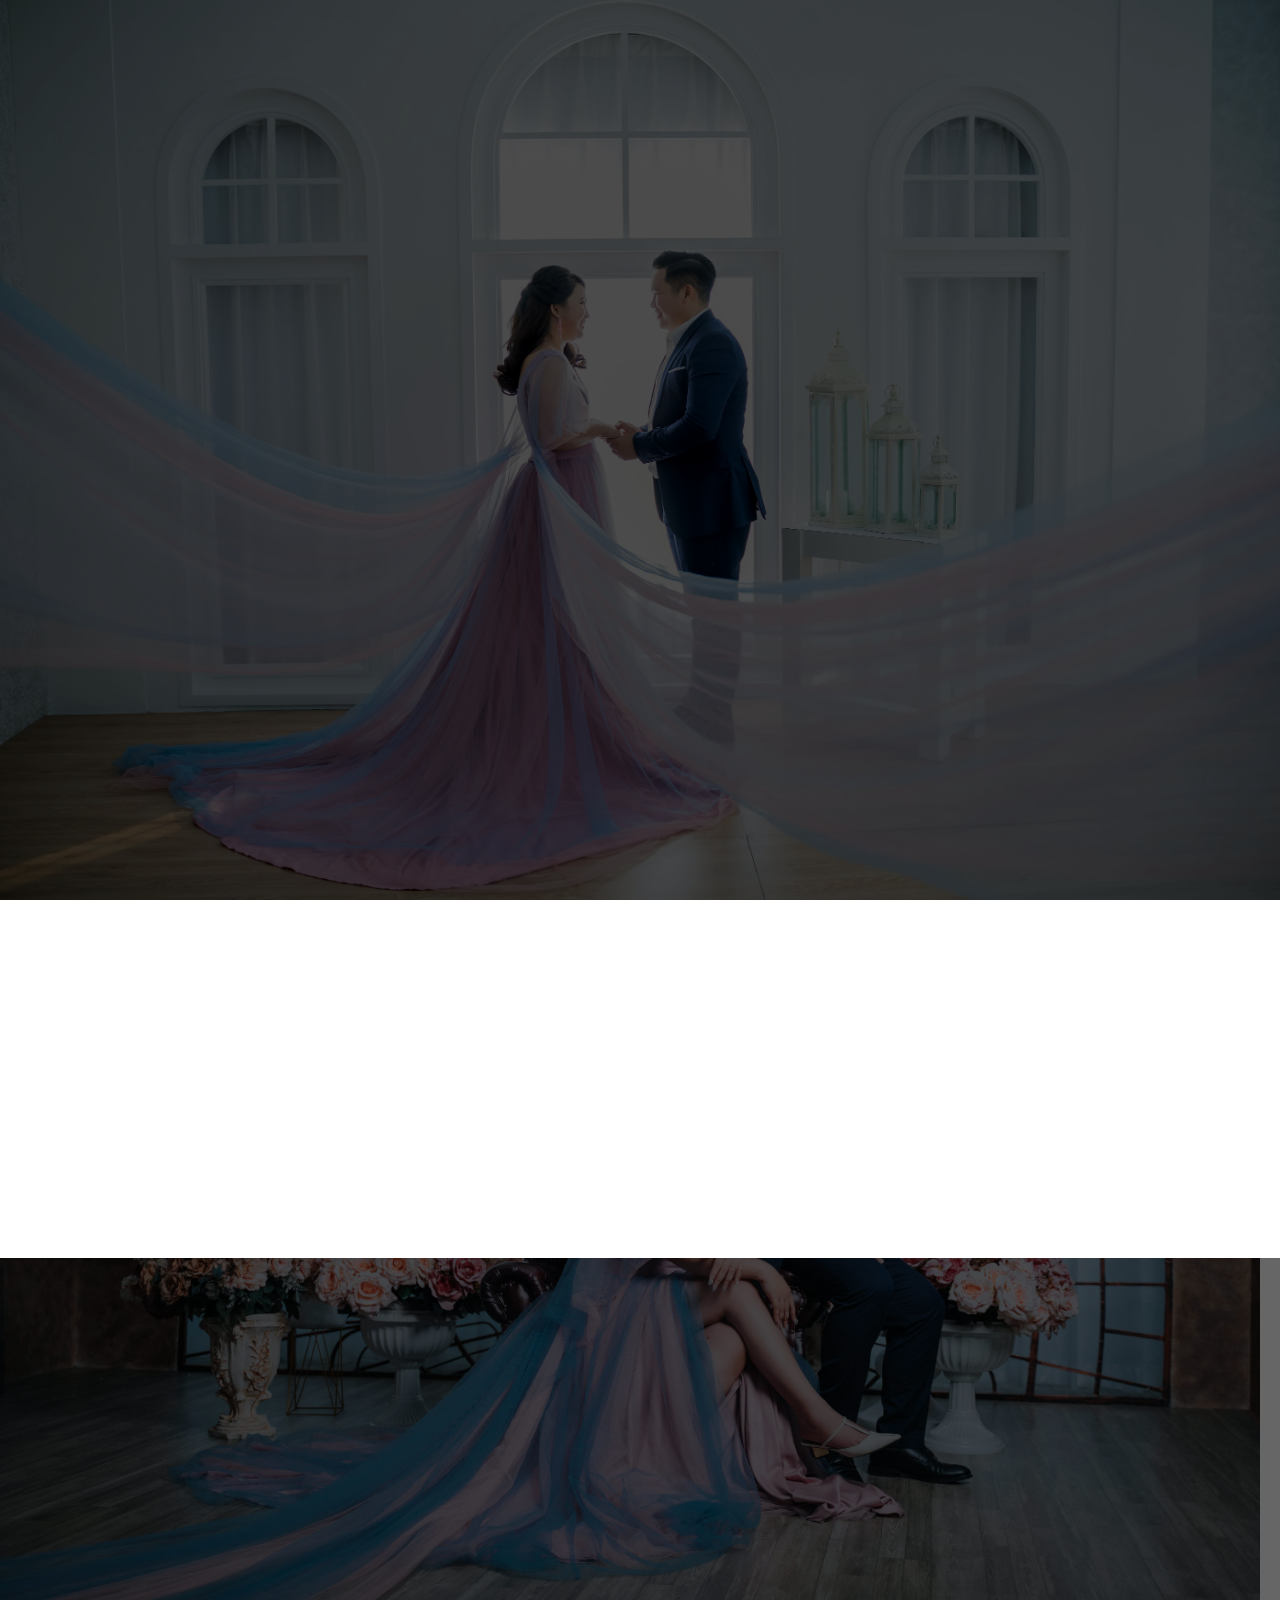
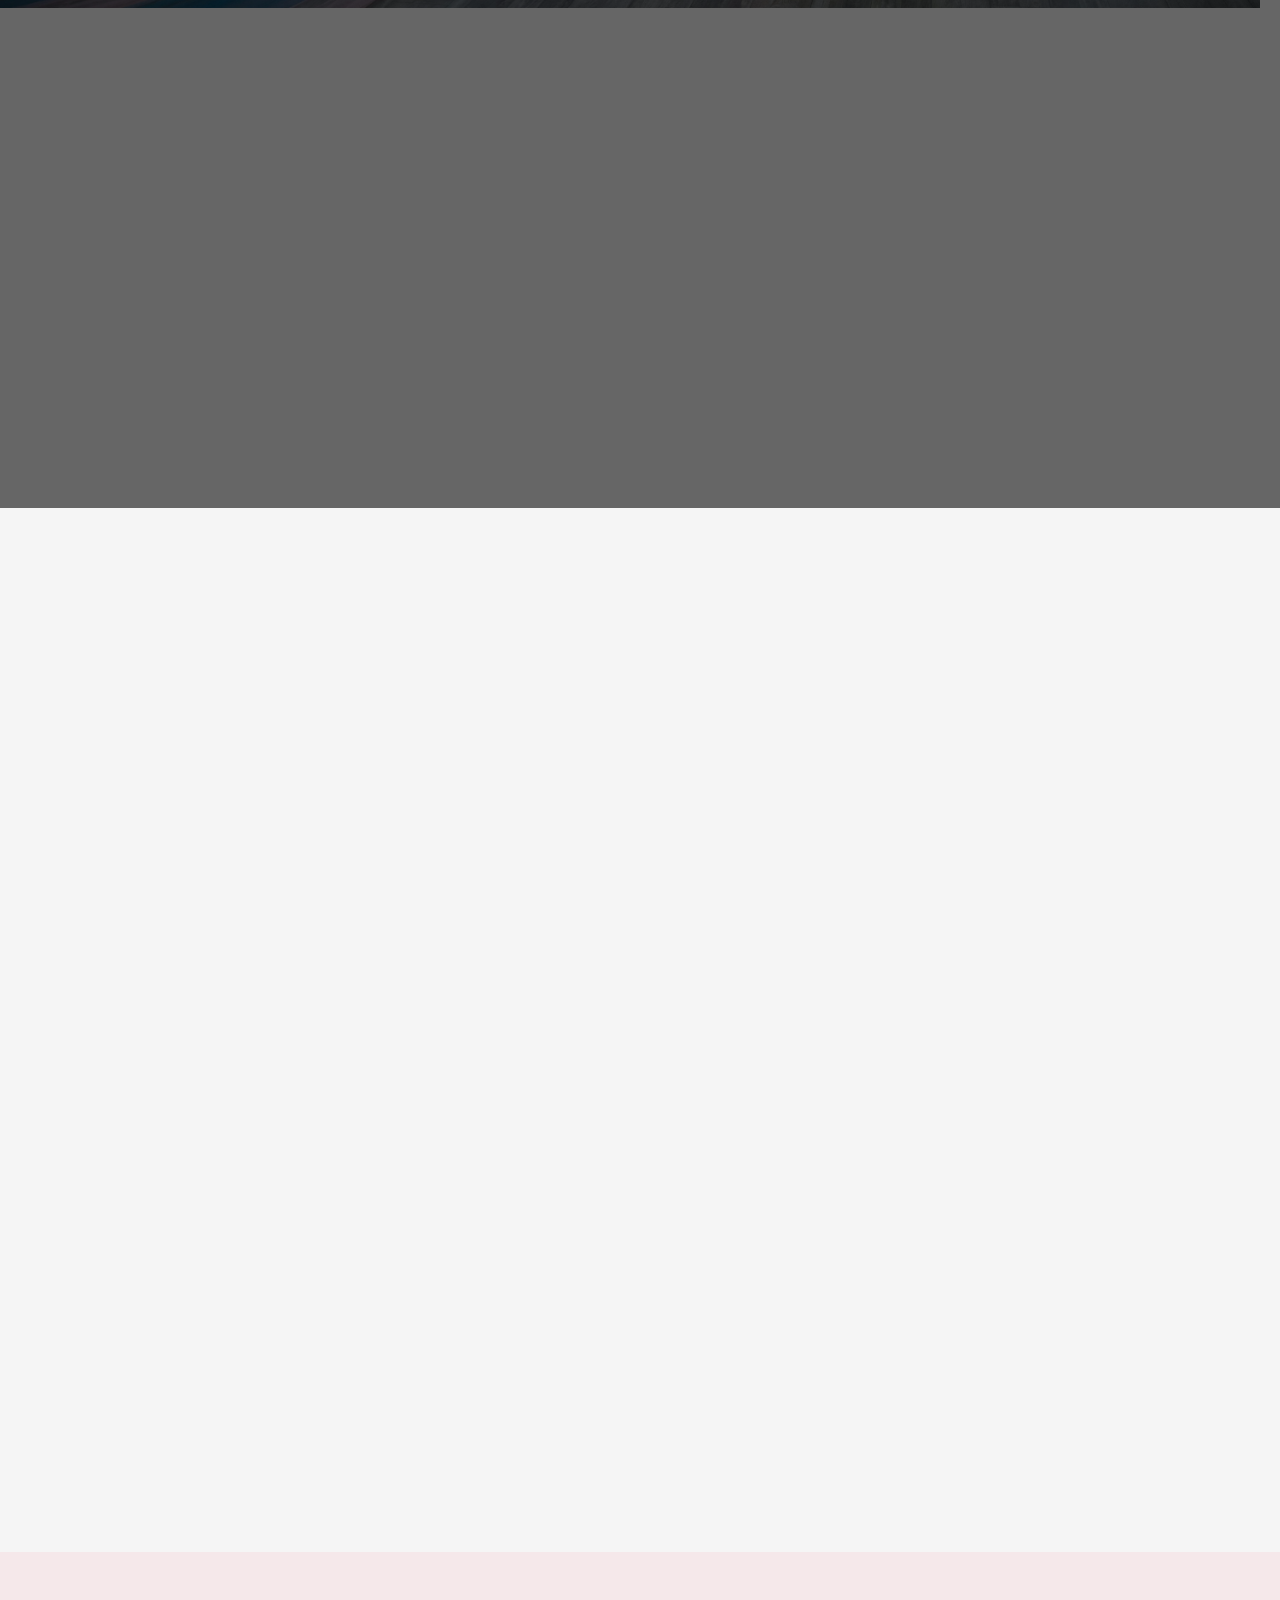
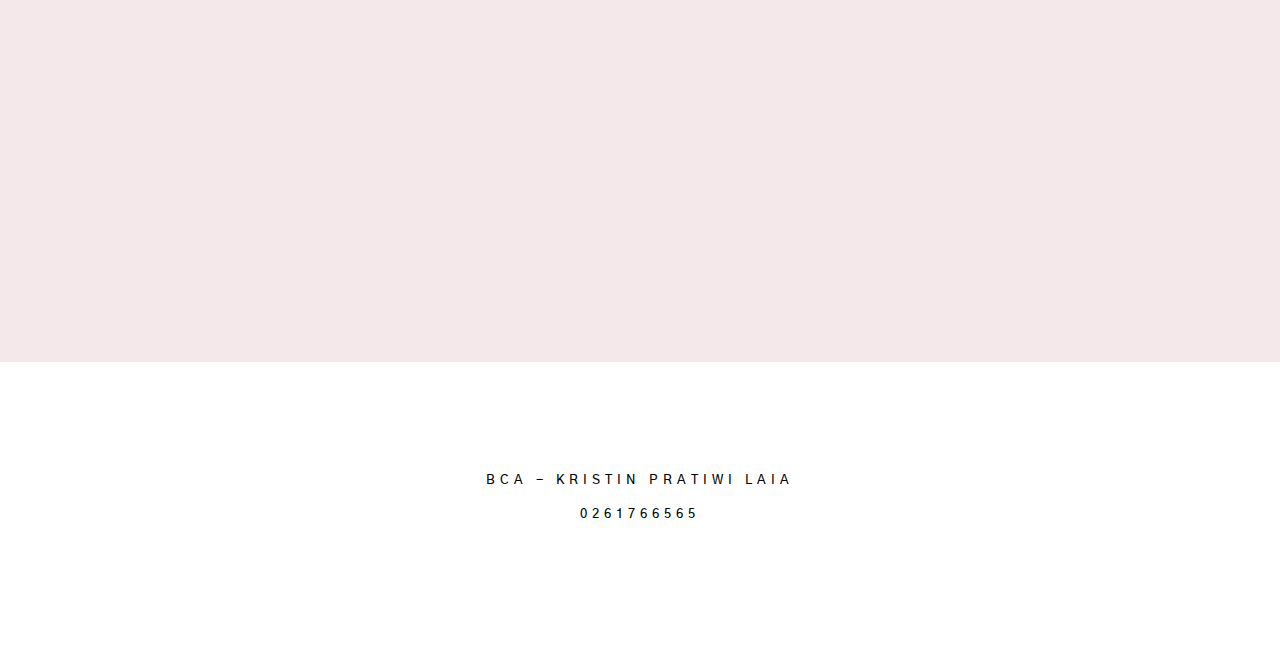
==== commit 3d4c37b2: "finishing main" ====
--- a/index.html
+++ b/index.html
@@ -180,219 +180,63 @@
 						<br> <a href="https://goo.gl/maps/fLZrx464eMga5hLJ8" target="_blank">Open in Google Maps</a></p>
 					</div>
 				</div>
+			
+			</div>
+		</div>
+
+	
+
+		<div id="fh5co-gallery" class="fh5co-section-gray">
+			<div class="container">
 				<!-- <div class="row">
-					<div class="display-t">
-						<div class="display-tc">
-							<div class="col-md-10 col-md-offset-1">
-								<div class="col-md-6 col-sm-6 text-center">
-									<div class="event-wrap animate-box">
-										<h3>Main Ceremony</h3>
-										<div class="event-col">
-											<i class="icon-clock"></i>
-											<span>4:00 PM</span>
-											<span>6:00 PM</span>
-										</div>
-										<div class="event-col">
-											<i class="icon-calendar"></i>
-											<span>Monday 28</span>
-											<span>November, 2016</span>
-										</div>
-										<p>Far far away, behind the word mountains, far from the countries Vokalia and
-											Consonantia, there live the blind texts. Separated they live in
-											Bookmarksgrove right at the coast of the Semantics, a large language ocean.
-										</p>
-									</div>
-								</div>
-								<div class="col-md-6 col-sm-6 text-center">
-									<div class="event-wrap animate-box">
-										<h3>Wedding Party</h3>
-										<div class="event-col">
-											<i class="icon-clock"></i>
-											<span>7:00 PM</span>
-											<span>12:00 AM</span>
-										</div>
-										<div class="event-col">
-											<i class="icon-calendar"></i>
-											<span>Monday 28</span>
-											<span>November, 2016</span>
-										</div>
-										<p>Far far away, behind the word mountains, far from the countries Vokalia and
-											Consonantia, there live the blind texts. Separated they live in
-											Bookmarksgrove right at the coast of the Semantics, a large language ocean.
-										</p>
-									</div>
-								</div>
-							</div>
-						</div>
-					</div>
-				</div> -->
-			</div>
-		</div>
-
-		<!-- <div id="fh5co-couple-story">
-			<div class="container">
-				<div class="row">
-					<div class="col-md-8 col-md-offset-2 text-center fh5co-heading animate-box">
-						<span>We Love Each Other</span>
-						<h2>Our Story</h2>
-						<p>Far far away, behind the word mountains, far from the countries Vokalia and Consonantia,
-							there live the blind texts.</p>
-					</div>
-				</div>
-				<div class="row">
-					<div class="col-md-12 col-md-offset-0">
-						<ul class="timeline animate-box">
-							<li class="animate-box">
-								<div class="timeline-badge" style="background-image:url(images/couple-1.jpg);"></div>
-								<div class="timeline-panel">
-									<div class="timeline-heading">
-										<h3 class="timeline-title">First We Meet</h3>
-										<span class="date">December 25, 2015</span>
-									</div>
-									<div class="timeline-body">
-										<p>Far far away, behind the word mountains, far from the countries Vokalia and
-											Consonantia, there live the blind texts. Separated they live in
-											Bookmarksgrove right at the coast of the Semantics, a large language ocean.
-										</p>
-									</div>
-								</div>
-							</li>
-							<li class="timeline-inverted animate-box">
-								<div class="timeline-badge" style="background-image:url(images/couple-2.jpg);"></div>
-								<div class="timeline-panel">
-									<div class="timeline-heading">
-										<h3 class="timeline-title">First Date</h3>
-										<span class="date">December 28, 2015</span>
-									</div>
-									<div class="timeline-body">
-										<p>Far far away, behind the word mountains, far from the countries Vokalia and
-											Consonantia, there live the blind texts. Separated they live in
-											Bookmarksgrove right at the coast of the Semantics, a large language ocean.
-										</p>
-									</div>
-								</div>
-							</li>
-							<li class="animate-box">
-								<div class="timeline-badge" style="background-image:url(images/couple-3.jpg);"></div>
-								<div class="timeline-panel">
-									<div class="timeline-heading">
-										<h3 class="timeline-title">In A Relationship</h3>
-										<span class="date">January 1, 2016</span>
-									</div>
-									<div class="timeline-body">
-										<p>Far far away, behind the word mountains, far from the countries Vokalia and
-											Consonantia, there live the blind texts. Separated they live in
-											Bookmarksgrove right at the coast of the Semantics, a large language ocean.
-										</p>
-									</div>
-								</div>
-							</li>
-						</ul>
-					</div>
-				</div>
-			</div>
-		</div> -->
-
-		<div id="fh5co-gallery" class="fh5co-section-gray">
-			<div class="container">
-				<div class="row">
 					<div class="col-md-8 col-md-offset-2 text-center fh5co-heading animate-box">
 						<span>Our Memories</span>
 						<h2>Wedding Gallery</h2>
 						<p>Far far away, behind the word mountains, far from the countries Vokalia and Consonantia,
 							there live the blind texts.</p>
 					</div>
-				</div>
+				</div> -->
 				<div class="row row-bottom-padded-md">
 					<div class="col-md-12">
 						<ul id="fh5co-gallery-list">
 
 							<li class="one-third animate-box" data-animate-effect="fadeIn"
-								style="background-image: url(images/gallery-1.jpg); ">
-								<a href="images/gallery-1.jpg">
-									<div class="case-studies-summary">
-										<span>14 Photos</span>
-										<h2>Two Glas of Juice</h2>
-									</div>
+								style="background-image: url(images/img-1.jpeg); ">
+								<a href="images/img-1.jpeg">
+								
 								</a>
 							</li>
 							<li class="one-third animate-box" data-animate-effect="fadeIn"
-								style="background-image: url(images/gallery-2.jpg); ">
-								<a href="#" class="color-2">
-									<div class="case-studies-summary">
-										<span>30 Photos</span>
-										<h2>Timer starts now!</h2>
-									</div>
+								style="background-image: url(images/img-2.jpeg); ">
+								<a href="images/img-2.jpeg">
+								
 								</a>
 							</li>
-
-
 							<li class="one-third animate-box" data-animate-effect="fadeIn"
-								style="background-image: url(images/gallery-3.jpg); ">
-								<a href="#" class="color-3">
-									<div class="case-studies-summary">
-										<span>90 Photos</span>
-										<h2>Beautiful sunset</h2>
-									</div>
+								style="background-image: url(images/ava-1.jpeg); ">
+								<a href="images/ava-1.jpeg">
+								
 								</a>
 							</li>
 							<li class="one-third animate-box" data-animate-effect="fadeIn"
-								style="background-image: url(images/gallery-4.jpg); ">
-								<a href="#" class="color-4">
-									<div class="case-studies-summary">
-										<span>12 Photos</span>
-										<h2>Company's Conference Room</h2>
-									</div>
+								style="background-image: url(images/img-3.jpeg); ">
+								<a href="images/img-3.jpeg">
+								
 								</a>
 							</li>
-
 							<li class="one-third animate-box" data-animate-effect="fadeIn"
-								style="background-image: url(images/gallery-5.jpg); ">
-								<a href="#" class="color-3">
-									<div class="case-studies-summary">
-										<span>50 Photos</span>
-										<h2>Useful baskets</h2>
-									</div>
+								style="background-image: url(images/ava-2.jpeg); ">
+								<a href="images/ava-2.jpeg">
+								
 								</a>
 							</li>
 							<li class="one-third animate-box" data-animate-effect="fadeIn"
-								style="background-image: url(images/gallery-6.jpg); ">
-								<a href="#" class="color-4">
-									<div class="case-studies-summary">
-										<span>45 Photos</span>
-										<h2>Skater man in the road</h2>
-									</div>
+								style="background-image: url(images/img-4.jpeg); ">
+								<a href="images/img-4.jpeg">
+								
 								</a>
 							</li>
-
-							<li class="one-third animate-box" data-animate-effect="fadeIn"
-								style="background-image: url(images/gallery-7.jpg); ">
-								<a href="#" class="color-4">
-									<div class="case-studies-summary">
-										<span>35 Photos</span>
-										<h2>Two Glas of Juice</h2>
-									</div>
-								</a>
-							</li>
-
-							<li class="one-third animate-box" data-animate-effect="fadeIn"
-								style="background-image: url(images/gallery-8.jpg); ">
-								<a href="#" class="color-5">
-									<div class="case-studies-summary">
-										<span>90 Photos</span>
-										<h2>Timer starts now!</h2>
-									</div>
-								</a>
-							</li>
-							<li class="one-third animate-box" data-animate-effect="fadeIn"
-								style="background-image: url(images/gallery-9.jpg); ">
-								<a href="#" class="color-6">
-									<div class="case-studies-summary">
-										<span>56 Photos</span>
-										<h2>Beautiful sunset</h2>
-									</div>
-								</a>
-							</li>
+							
 						</ul>
 					</div>
 				</div>
@@ -578,13 +422,13 @@
 		</div> -->
 
 
-		<div id="fh5co-started" class="fh5co-bg" style="background-image:url(images/img_bg_4.jpg);">
-			<div class="overlay"></div>
+		<div id="fh5co-started" class="bg-contact">
+			<!-- <div class="overlay"></div> -->
 			<div class="container">
 				<div class="row animate-box">
 					<div class="col-md-8 col-md-offset-2 text-center fh5co-heading">
 						<h2>Are You Attending?</h2>
-						<p>Please Fill-up the form to notify you that you're attending. Thanks.</p>
+						<p>Please kindly fill-up the form to notify you that you're attending.</p>
 					</div>
 				</div>
 				<div class="row animate-box">
@@ -593,19 +437,19 @@
 							<div class="col-md-4 col-sm-4">
 								<div class="form-group">
 									<label for="name" class="sr-only">Name</label>
-									<input type="name" class="form-control" id="name" name="name" type="email" placeholder="Name">
+									<input type="name" class="form-control" id="name" name="name" type="email" placeholder="Name" required>
 									<input type="hidden" name="_subject" value="Contact form submitted">
 									<input type="hidden" name="_honeypot" value="">
 								</div>
 							</div>
-							<!-- <div class="col-md-4 col-sm-4">
+							<div class="col-md-4 col-sm-4">
 								<div class="form-group">
-									<label for="email" class="sr-only">Email</label>
-									<input type="email" class="form-control" id="email" placeholder="Email">
-								</div>
-							</div> -->
+									<label for="message" class="sr-only">Message</label>
+									<input type="text" class="form-control" id="email" name="message" placeholder="Message">
+								</div>
+							</div>
 							<div class="col-md-4 col-sm-4">
-								<input type="submit" value="Submit Form" class="btn btn-default btn-block">
+								<input type="submit" value="I am Attending" class="btn btn-default btn-block">
 								<!-- <button type="submit" class="btn btn-default btn-block">I am Attending</button> -->
 							</div>
 						</form>
@@ -619,7 +463,9 @@
 
 				<div class="row copyright">
 					<div class="col-md-12 text-center">
-						<p>
+						<h3 class="norek">BCA - KRISTIN PRATIWI LAIA</h3>
+						<h3 class="norek">0261766565</h3>
+						<!-- <p>
 							<small class="block">&copy; 2016 Free HTML5. All Rights Reserved.</small>
 							<small class="block">Designed by <a href="http://freehtml5.co/"
 									target="_blank">FREEHTML5.co</a> Demo Images: <a href="http://unsplash.co/"
@@ -632,7 +478,7 @@
 							<li><a href="#"><i class="icon-linkedin"></i></a></li>
 							<li><a href="#"><i class="icon-dribbble"></i></a></li>
 						</ul>
-						</p>
+						</p> -->
 					</div>
 				</div>
 
--- a/css/style.css
+++ b/css/style.css
@@ -22,6 +22,11 @@
   line-height: 1.7;
   color: #828282;
   background: #fff;
+}
+
+.norek {
+  letter-spacing: 5px;
+  font-size: 13px;
 }
 
 .sub-header {
@@ -278,6 +283,14 @@
   background-repeat: no-repeat;
   position: relative;
   background-image: url(../images/bg-1.jpeg);
+}
+
+.bg-contact {
+  background-size: cover;
+  background-position: top center;
+  background-repeat: no-repeat;
+  position: relative;
+  background-color: rgb(245 232 234);
 }
 
 @media screen and (max-width: 768px) {
@@ -357,7 +370,7 @@
   position: relative;
   width: 100%;
   background-image: url(../images/bg-2.jpeg);
-  background-attachment: fixed;
+  /* background-attachment: fixed; */
 }
 .fh5co-cover .overlay {
   z-index: 0;
@@ -1300,6 +1313,11 @@
   -ms-border-radius: 50%;
   border-radius: 50%;
 }
+
+blockquote {
+  border-left: 5px solid #f5e7ea !important;
+}
+
 #fh5co-testimonial .wrap-testimony .testimony-slide blockquote {
   border: none;
   margin: 30px auto;
@@ -1405,15 +1423,19 @@
   background: rgba(0, 0, 0, 0.4);
 }
 #fh5co-started .fh5co-heading h2 {
-  color: #fff;
+  color: #3e3030;
+  font-family: "Gothic A1", sans-serif;
+  letter-spacing: 5px;
+  text-transform: uppercase;
+  font-size: 30px;
 }
 #fh5co-started .fh5co-heading p {
-  color: rgba(255, 255, 255, 0.5);
+  color: #3e3030;
 }
 #fh5co-started .form-control {
-  background: rgba(255, 255, 255, 0.2);
+  background: rgb(117 90 90 / 20%);
   border: none !important;
-  color: #fff;
+  color: #000;
   font-size: 16px !important;
   width: 100%;
   -webkit-transition: 0.5s;
@@ -1435,13 +1457,14 @@
   color: #fff;
 }
 #fh5co-started .form-control:focus {
-  background: rgba(255, 255, 255, 0.3);
+  background: rgb(117 90 90 / 20%);
 }
 #fh5co-started .btn {
   height: 54px;
   border: none !important;
-  background: #f14e95;
-  color: #fff;
+  border-radius: 0;
+  background: #f5f5f5;
+  color: #353232;
   font-size: 16px;
   text-transform: uppercase;
   font-weight: 400;
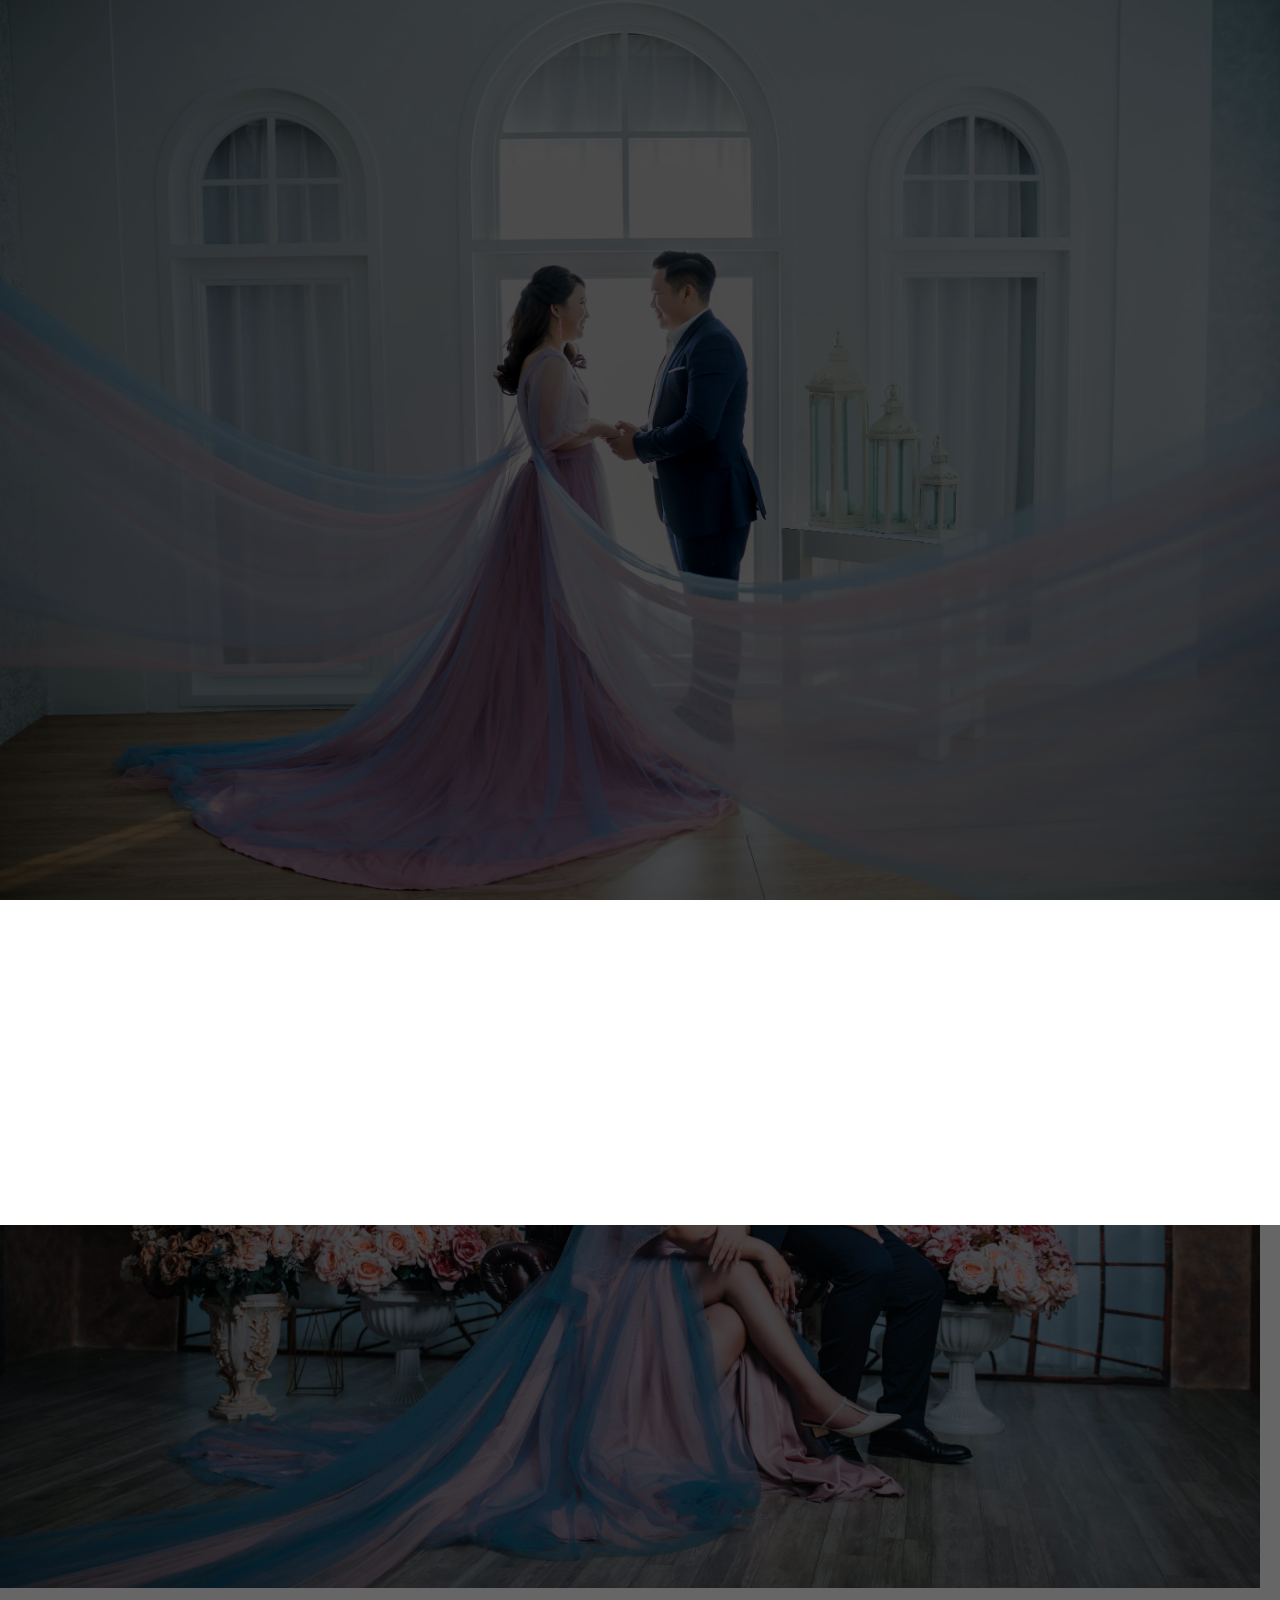
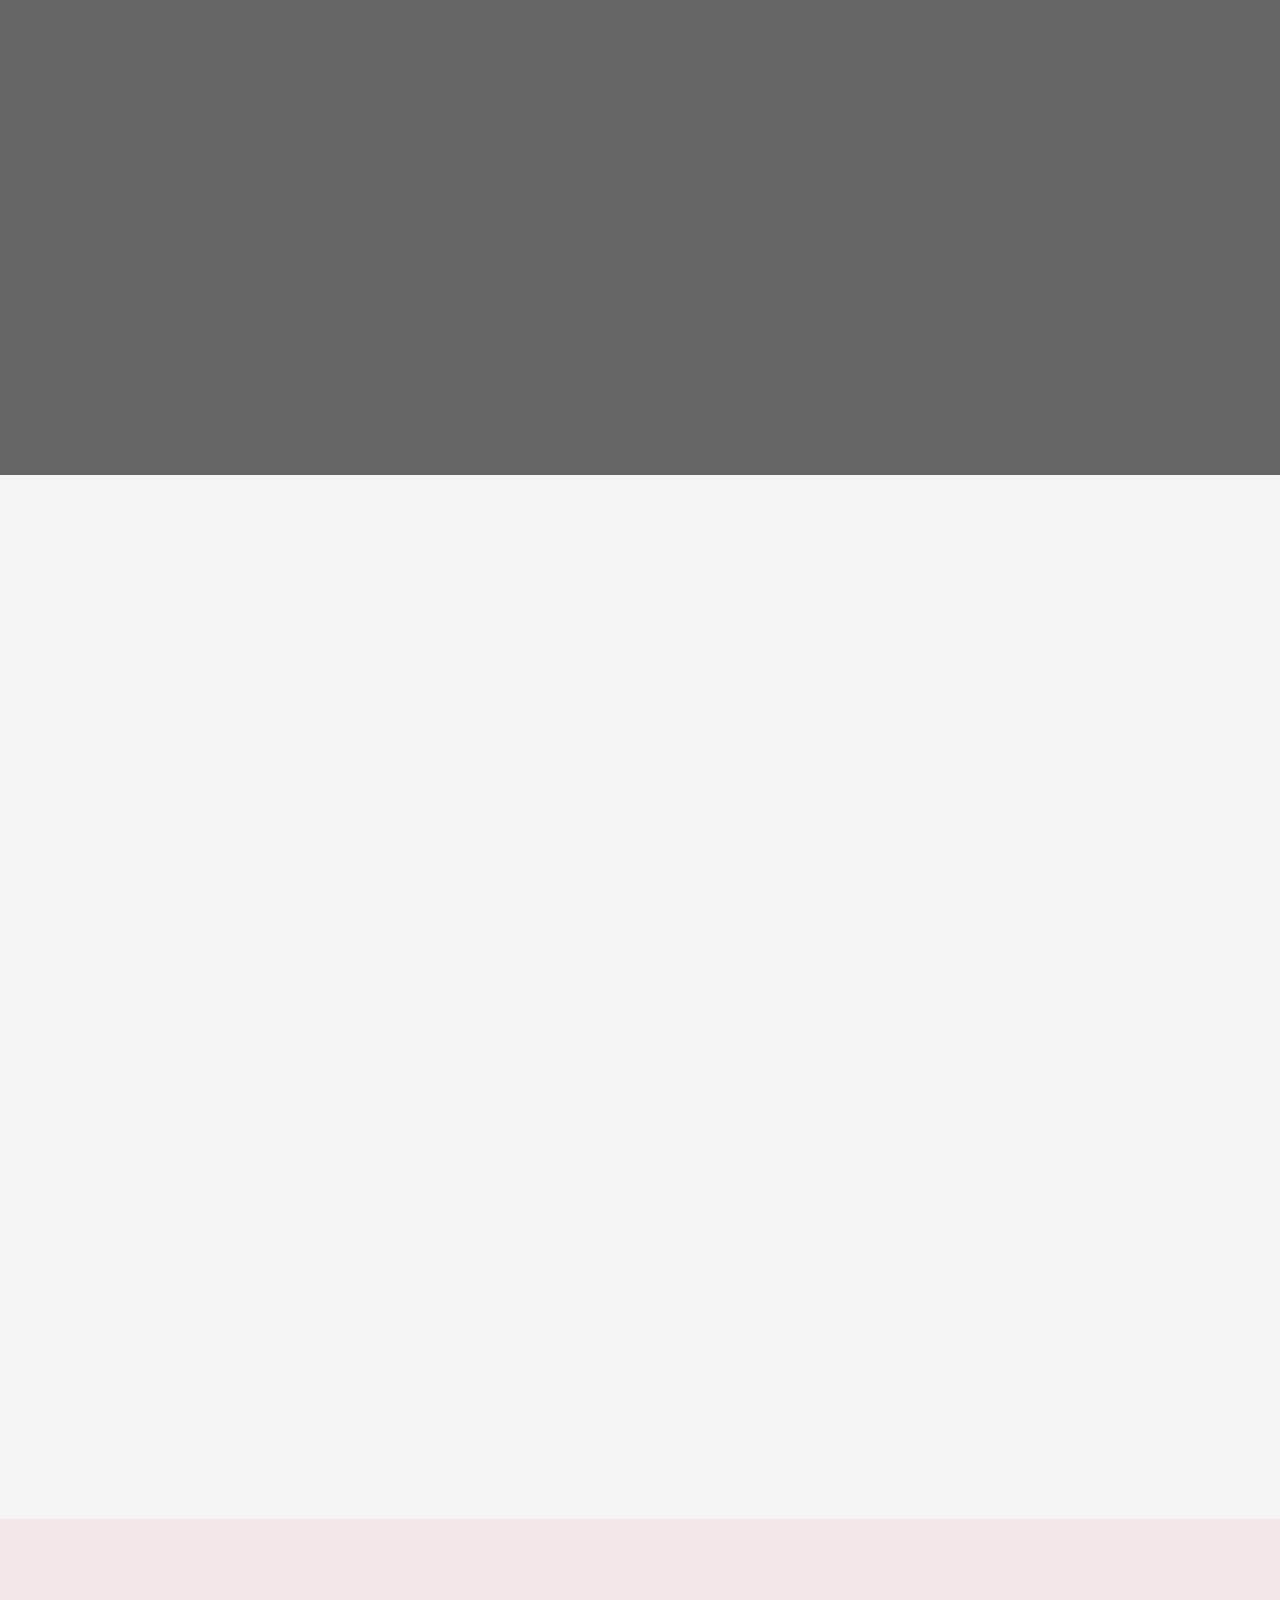
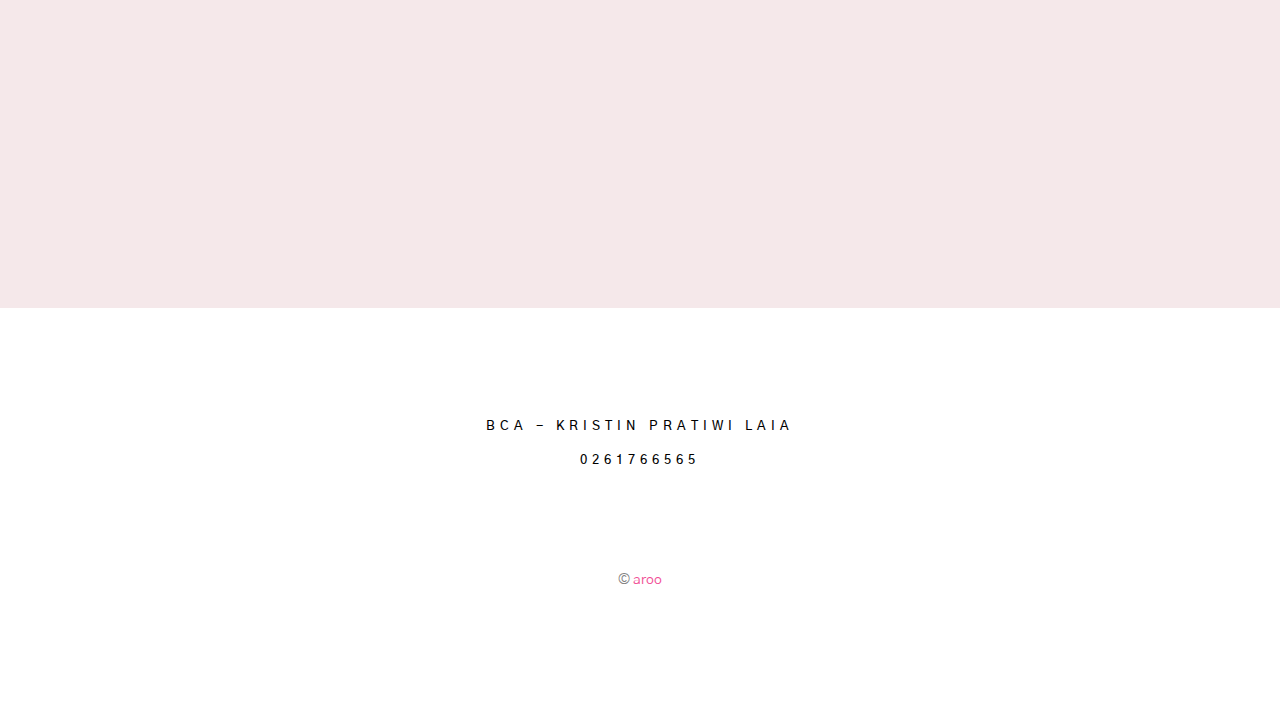
==== commit 880319ec: "add thanks page" ====
--- a/index.html
+++ b/index.html
@@ -42,6 +42,24 @@
 	<script src="js/respond.min.js"></script>
 	<![endif]-->
 
+
+	<!-- 
+	TEMPLATE BY http://gettemplates.co/
+	TEMPLATE BY http://gettemplates.co/
+	TEMPLATE BY http://gettemplates.co/
+	TEMPLATE BY http://gettemplates.co/
+	TEMPLATE BY http://gettemplates.co/
+
+
+	modified and restyled by aroo.
+	modified and restyled by aroo.
+	modified and restyled by aroo.
+	modified and restyled by aroo.
+	modified and restyled by aroo.
+	modified and restyled by aroo.
+
+-->
+
 </head>
 
 <body>
@@ -49,41 +67,7 @@
 	<div class="fh5co-loader"></div>
 
 	<div id="page">
-		<!-- <nav class="fh5co-nav" role="navigation">
-			<div class="container">
-				<div class="row">
-					<div class="col-xs-2">
-					
-					</div>
-					<div class="col-xs-10 text-right menu-1">
-						<ul>
-							<li class="active"><a href="index.html">Home</a></li>
-							<li><a href="about.html">Story</a></li>
-							<li class="has-dropdown">
-								<a href="services.html">Services</a>
-								<ul class="dropdown">
-									<li><a href="#">Web Design</a></li>
-									<li><a href="#">eCommerce</a></li>
-									<li><a href="#">Branding</a></li>
-									<li><a href="#">API</a></li>
-								</ul>
-							</li>
-							<li class="has-dropdown">
-								<a href="gallery.html">Gallery</a>
-								<ul class="dropdown">
-									<li><a href="#">HTML5</a></li>
-									<li><a href="#">CSS3</a></li>
-									<li><a href="#">Sass</a></li>
-									<li><a href="#">jQuery</a></li>
-								</ul>
-							</li>
-							<li><a href="contact.html">Contact</a></li>
-						</ul>
-					</div>
-				</div>
-
-			</div>
-		</nav> -->
+	
 
 		<header id="fh5co-header" class="fh5co-cover" data-stellar-background-ratio="0.6" role="banner"
 			>
@@ -108,49 +92,15 @@
 			<div class="container">
 				<div class="row">
 					<div class="col-md-8 col-md-offset-2 text-center fh5co-heading animate-box">
-						<!-- <h2>Hello!</h2> -->
+					
 						<blockquote class="blockquote">
 							<p class="mb-0">So they are no longer two, but one flesh. Therefore what God has joined together, let no one separate</p>
 							<footer class="blockquote-footer"><cite title="Source Title">Matthew 19:6</cite></footer>
 						  </blockquote>
-						<!-- <h3>So they are no longer two, but one flesh. Therefore what God has joined together, let no one separate</h3> -->
-						<!-- <p>We invited you to celebrate our wedding</p> -->
-					</div>
-				</div>
-				<!-- <div class="couple-wrap animate-box">
-					<div class="couple-half">
-						<div class="groom">
-							<img src="images/ava-2.jpeg" alt="groom" class="img-responsive">
-						</div>
-						<div class="desc-groom">
-							<h2>Kristin Pratiwi Laia</h2>
-						</div>
-					</div>
-					<div class="couple-half">
-						<div class="bride">
-							<img src="images/ava-1.jpeg" alt="groom" class="img-responsive">
-						</div>
-						<div class="desc-bride">
-							<h2>Silferius Hia</h2>
-							
-						</div>
-					</div>
-				</div> -->
-
-				<!-- <div class="row">
-					<div class="col-md-6 col-12 couple-intro-box animate-box">
-						<h2>Kristin Pratiwi Laia</h2>
-						<div class="img-container">
-							<img src="images/ava-2.jpeg" class="img-responsive couple-img" alt="">
-						</div>
-					</div>
-					<div class="col-md-6 col-12 couple-intro-box animate-box">
-						<h2>Silferius Hia</h2>
-						<div class="img-container">
-							<img src="images/ava-1.jpeg" class="img-responsive couple-img" alt="">
-						</div>
-					</div>
-				</div> -->
+					
+					</div>
+				</div>
+			
 			</div>
 		</div>
 
@@ -188,14 +138,7 @@
 
 		<div id="fh5co-gallery" class="fh5co-section-gray">
 			<div class="container">
-				<!-- <div class="row">
-					<div class="col-md-8 col-md-offset-2 text-center fh5co-heading animate-box">
-						<span>Our Memories</span>
-						<h2>Wedding Gallery</h2>
-						<p>Far far away, behind the word mountains, far from the countries Vokalia and Consonantia,
-							there live the blind texts.</p>
-					</div>
-				</div> -->
+		
 				<div class="row row-bottom-padded-md">
 					<div class="col-md-12">
 						<ul id="fh5co-gallery-list">
@@ -243,183 +186,6 @@
 			</div>
 		</div>
 
-		<!-- <div id="fh5co-counter" class="fh5co-bg fh5co-counter" style="background-image:url(images/img_bg_5.jpg);">
-			<div class="overlay"></div>
-			<div class="container">
-				<div class="row">
-					<div class="display-t">
-						<div class="display-tc">
-							<div class="col-md-3 col-sm-6 animate-box">
-								<div class="feature-center">
-									<span class="icon">
-										<i class="icon-users"></i>
-									</span>
-
-									<span class="counter js-counter" data-from="0" data-to="500" data-speed="5000"
-										data-refresh-interval="50">1</span>
-									<span class="counter-label">Estimated Guest</span>
-
-								</div>
-							</div>
-							<div class="col-md-3 col-sm-6 animate-box">
-								<div class="feature-center">
-									<span class="icon">
-										<i class="icon-user"></i>
-									</span>
-
-									<span class="counter js-counter" data-from="0" data-to="1000" data-speed="5000"
-										data-refresh-interval="50">1</span>
-									<span class="counter-label">We Catter</span>
-								</div>
-							</div>
-							<div class="col-md-3 col-sm-6 animate-box">
-								<div class="feature-center">
-									<span class="icon">
-										<i class="icon-calendar"></i>
-									</span>
-									<span class="counter js-counter" data-from="0" data-to="402" data-speed="5000"
-										data-refresh-interval="50">1</span>
-									<span class="counter-label">Events Done</span>
-								</div>
-							</div>
-							<div class="col-md-3 col-sm-6 animate-box">
-								<div class="feature-center">
-									<span class="icon">
-										<i class="icon-clock"></i>
-									</span>
-
-									<span class="counter js-counter" data-from="0" data-to="2345" data-speed="5000"
-										data-refresh-interval="50">1</span>
-									<span class="counter-label">Hours Spent</span>
-
-								</div>
-							</div>
-						</div>
-					</div>
-				</div>
-			</div>
-		</div> -->
-
-		<!-- <div id="fh5co-testimonial">
-			<div class="container">
-				<div class="row">
-					<div class="row animate-box">
-						<div class="col-md-8 col-md-offset-2 text-center fh5co-heading">
-							<span>Best Wishes</span>
-							<h2>Friends Wishes</h2>
-						</div>
-					</div>
-					<div class="row">
-						<div class="col-md-12 animate-box">
-							<div class="wrap-testimony">
-								<div class="owl-carousel-fullwidth">
-									<div class="item">
-										<div class="testimony-slide active text-center">
-											<figure>
-												<img src="images/couple-1.jpg" alt="user">
-											</figure>
-											<span>John Doe, via <a href="#" class="twitter">Twitter</a></span>
-											<blockquote>
-												<p>"Far far away, behind the word mountains, far from the countries
-													Vokalia and Consonantia, there live the blind texts. Separated they
-													live in Bookmarksgrove right at the coast of the Semantics"</p>
-											</blockquote>
-										</div>
-									</div>
-									<div class="item">
-										<div class="testimony-slide active text-center">
-											<figure>
-												<img src="images/couple-2.jpg" alt="user">
-											</figure>
-											<span>John Doe, via <a href="#" class="twitter">Twitter</a></span>
-											<blockquote>
-												<p>"Far far away, behind the word mountains, far from the countries
-													Vokalia and Consonantia, at the coast of the Semantics, a large
-													language ocean."</p>
-											</blockquote>
-										</div>
-									</div>
-									<div class="item">
-										<div class="testimony-slide active text-center">
-											<figure>
-												<img src="images/couple-3.jpg" alt="user">
-											</figure>
-											<span>John Doe, via <a href="#" class="twitter">Twitter</a></span>
-											<blockquote>
-												<p>"Far far away, far from the countries Vokalia and Consonantia, there
-													live the blind texts. Separated they live in Bookmarksgrove right at
-													the coast of the Semantics, a large language ocean."</p>
-											</blockquote>
-										</div>
-									</div>
-								</div>
-							</div>
-						</div>
-					</div>
-				</div>
-			</div>
-		</div> -->
-
-		<!-- <div id="fh5co-services" class="fh5co-section-gray">
-			<div class="container">
-
-				<div class="row animate-box">
-					<div class="col-md-8 col-md-offset-2 text-center fh5co-heading">
-						<h2>We Offer Services</h2>
-						<p>Dignissimos asperiores vitae velit veniam totam fuga molestias accusamus alias autem
-							provident. Odit ab aliquam dolor eius.</p>
-					</div>
-				</div>
-
-				<div class="row">
-					<div class="col-md-6">
-						<div class="feature-left animate-box" data-animate-effect="fadeInLeft">
-							<span class="icon">
-								<i class="icon-calendar"></i>
-							</span>
-							<div class="feature-copy">
-								<h3>We Organized Events</h3>
-								<p>Facilis ipsum reprehenderit nemo molestias. Aut cum mollitia reprehenderit. Eos
-									cumque dicta adipisci architecto culpa amet.</p>
-							</div>
-						</div>
-
-						<div class="feature-left animate-box" data-animate-effect="fadeInLeft">
-							<span class="icon">
-								<i class="icon-image"></i>
-							</span>
-							<div class="feature-copy">
-								<h3>Photoshoot</h3>
-								<p>Facilis ipsum reprehenderit nemo molestias. Aut cum mollitia reprehenderit. Eos
-									cumque dicta adipisci architecto culpa amet.</p>
-							</div>
-						</div>
-
-						<div class="feature-left animate-box" data-animate-effect="fadeInLeft">
-							<span class="icon">
-								<i class="icon-video"></i>
-							</span>
-							<div class="feature-copy">
-								<h3>Video Editing</h3>
-								<p>Facilis ipsum reprehenderit nemo molestias. Aut cum mollitia reprehenderit. Eos
-									cumque dicta adipisci architecto culpa amet.</p>
-							</div>
-						</div>
-
-					</div>
-
-					<div class="col-md-6 animate-box">
-						<div class="fh5co-video fh5co-bg" style="background-image: url(images/img_bg_3.jpg); ">
-							<a href="https://vimeo.com/channels/staffpicks/93951774" class="popup-vimeo"><i
-									class="icon-video2"></i></a>
-							<div class="overlay"></div>
-						</div>
-					</div>
-				</div>
-
-
-			</div>
-		</div> -->
 
 
 		<div id="fh5co-started" class="bg-contact">
@@ -465,20 +231,11 @@
 					<div class="col-md-12 text-center">
 						<h3 class="norek">BCA - KRISTIN PRATIWI LAIA</h3>
 						<h3 class="norek">0261766565</h3>
-						<!-- <p>
-							<small class="block">&copy; 2016 Free HTML5. All Rights Reserved.</small>
-							<small class="block">Designed by <a href="http://freehtml5.co/"
-									target="_blank">FREEHTML5.co</a> Demo Images: <a href="http://unsplash.co/"
-									target="_blank">Unsplash</a></small>
+
+						<p>
+							<small class="block" style="margin-top: 100px;">&copy; <a target="_blank" href="https://github.com/brilyanlaia">aroo</a></small>
 						</p>
-						<p>
-						<ul class="fh5co-social-icons">
-							<li><a href="#"><i class="icon-twitter"></i></a></li>
-							<li><a href="#"><i class="icon-facebook"></i></a></li>
-							<li><a href="#"><i class="icon-linkedin"></i></a></li>
-							<li><a href="#"><i class="icon-dribbble"></i></a></li>
-						</ul>
-						</p> -->
+						
 					</div>
 				</div>
 
@@ -486,9 +243,7 @@
 		</footer>
 	</div>
 
-	<!-- <div class="gototop js-top">
-		<a href="#" class="js-gotop"><i class="icon-arrow-up"></i></a>
-	</div> -->
+
 
 	<!-- jQuery -->
 	<script src="js/jquery.min.js"></script>
--- a/css/style.css
+++ b/css/style.css
@@ -22,6 +22,25 @@
   line-height: 1.7;
   color: #828282;
   background: #fff;
+}
+
+.container-thanks {
+  background-color: rgb(245 232 234);
+  width: 100%;
+  height: 100vh;
+  padding: 0;
+  margin: 0;
+}
+
+.box {
+  margin-top: 50%;
+  font-size: 30px;
+  padding: 33px;
+}
+
+.goback {
+  padding: 33px;
+  text-decoration: none;
 }
 
 .norek {
@@ -393,7 +412,7 @@
     -moz-background-size: cover;
     -o-background-size: cover;
     background-size: cover;
-    background-attachment: scroll;
+    /* background-attachment: scroll; */
   }
 }
 
@@ -1267,7 +1286,7 @@
   }
 }
 .fh5co-heading p {
-  font-size: 18px;
+  font-size: 14px;
   line-height: 1.5;
   color: #828282;
 }
@@ -1427,7 +1446,7 @@
   font-family: "Gothic A1", sans-serif;
   letter-spacing: 5px;
   text-transform: uppercase;
-  font-size: 30px;
+  font-size: 20px;
 }
 #fh5co-started .fh5co-heading p {
   color: #3e3030;
